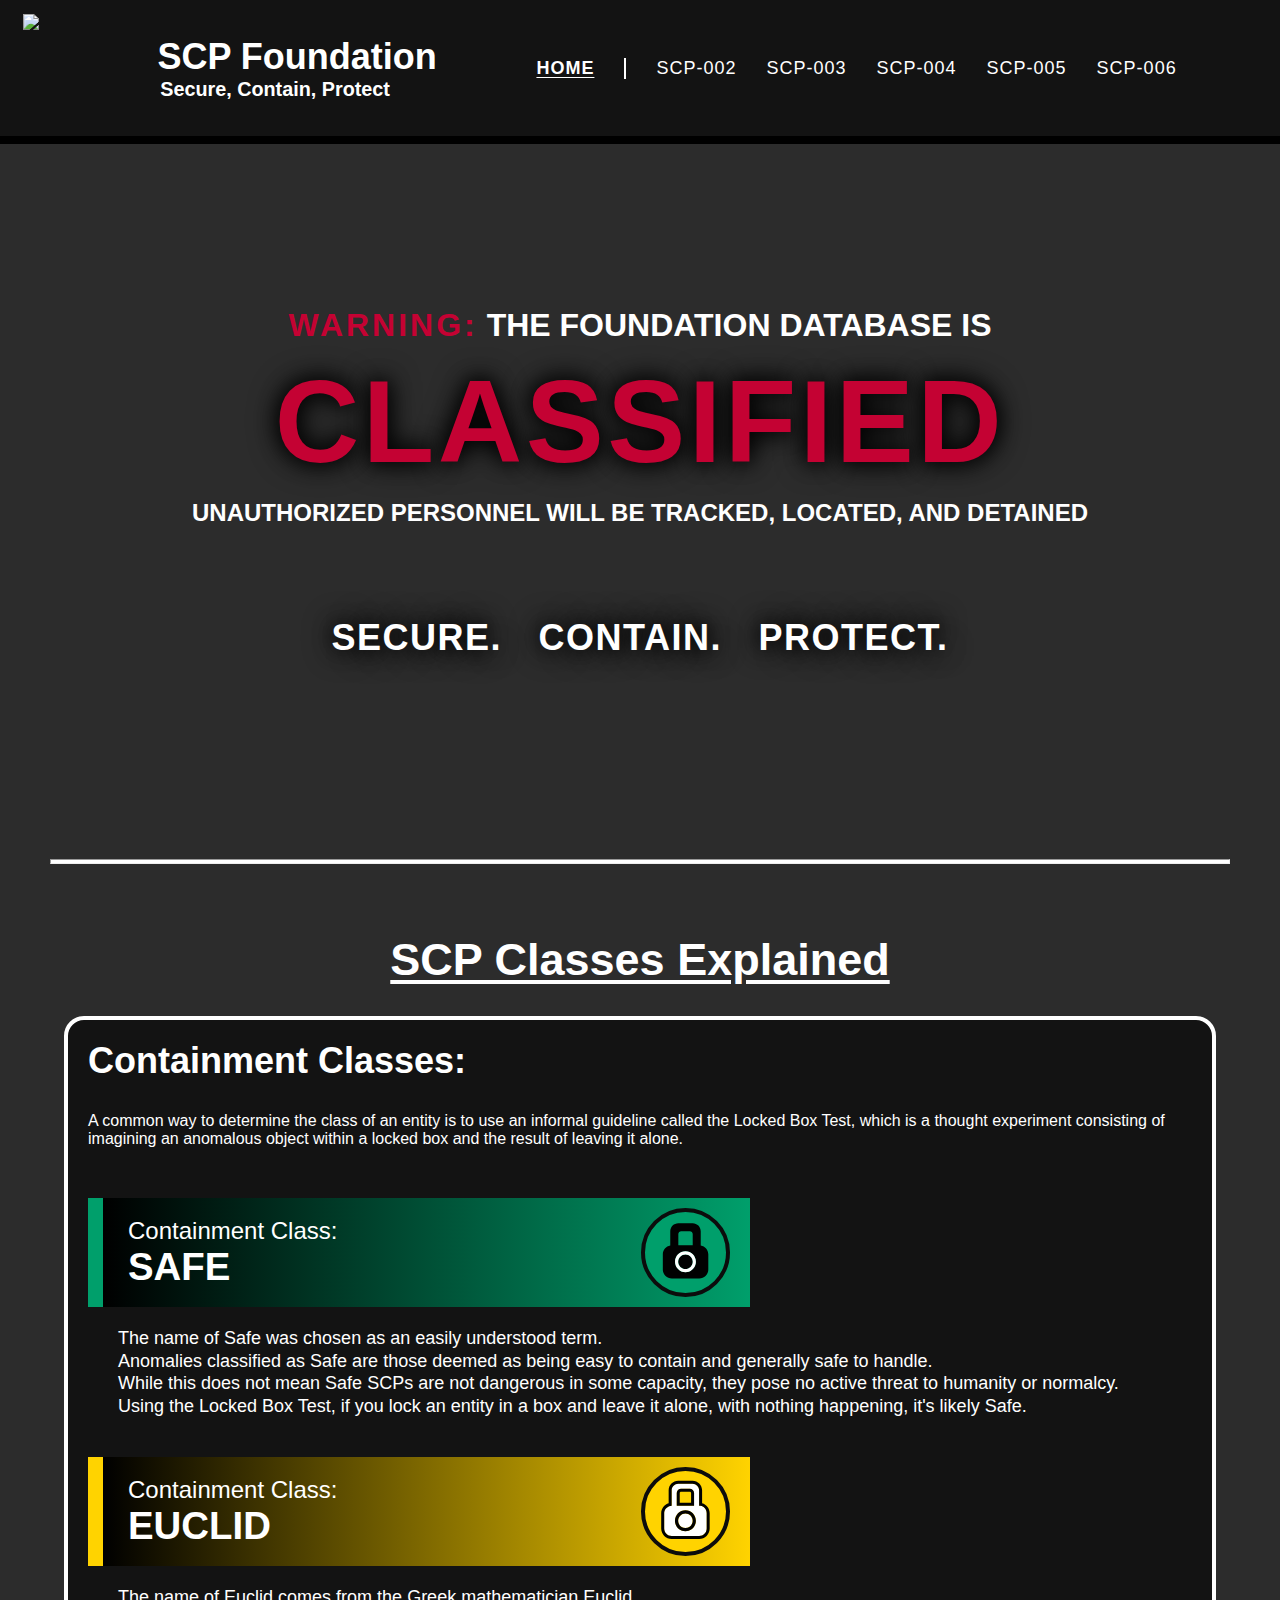
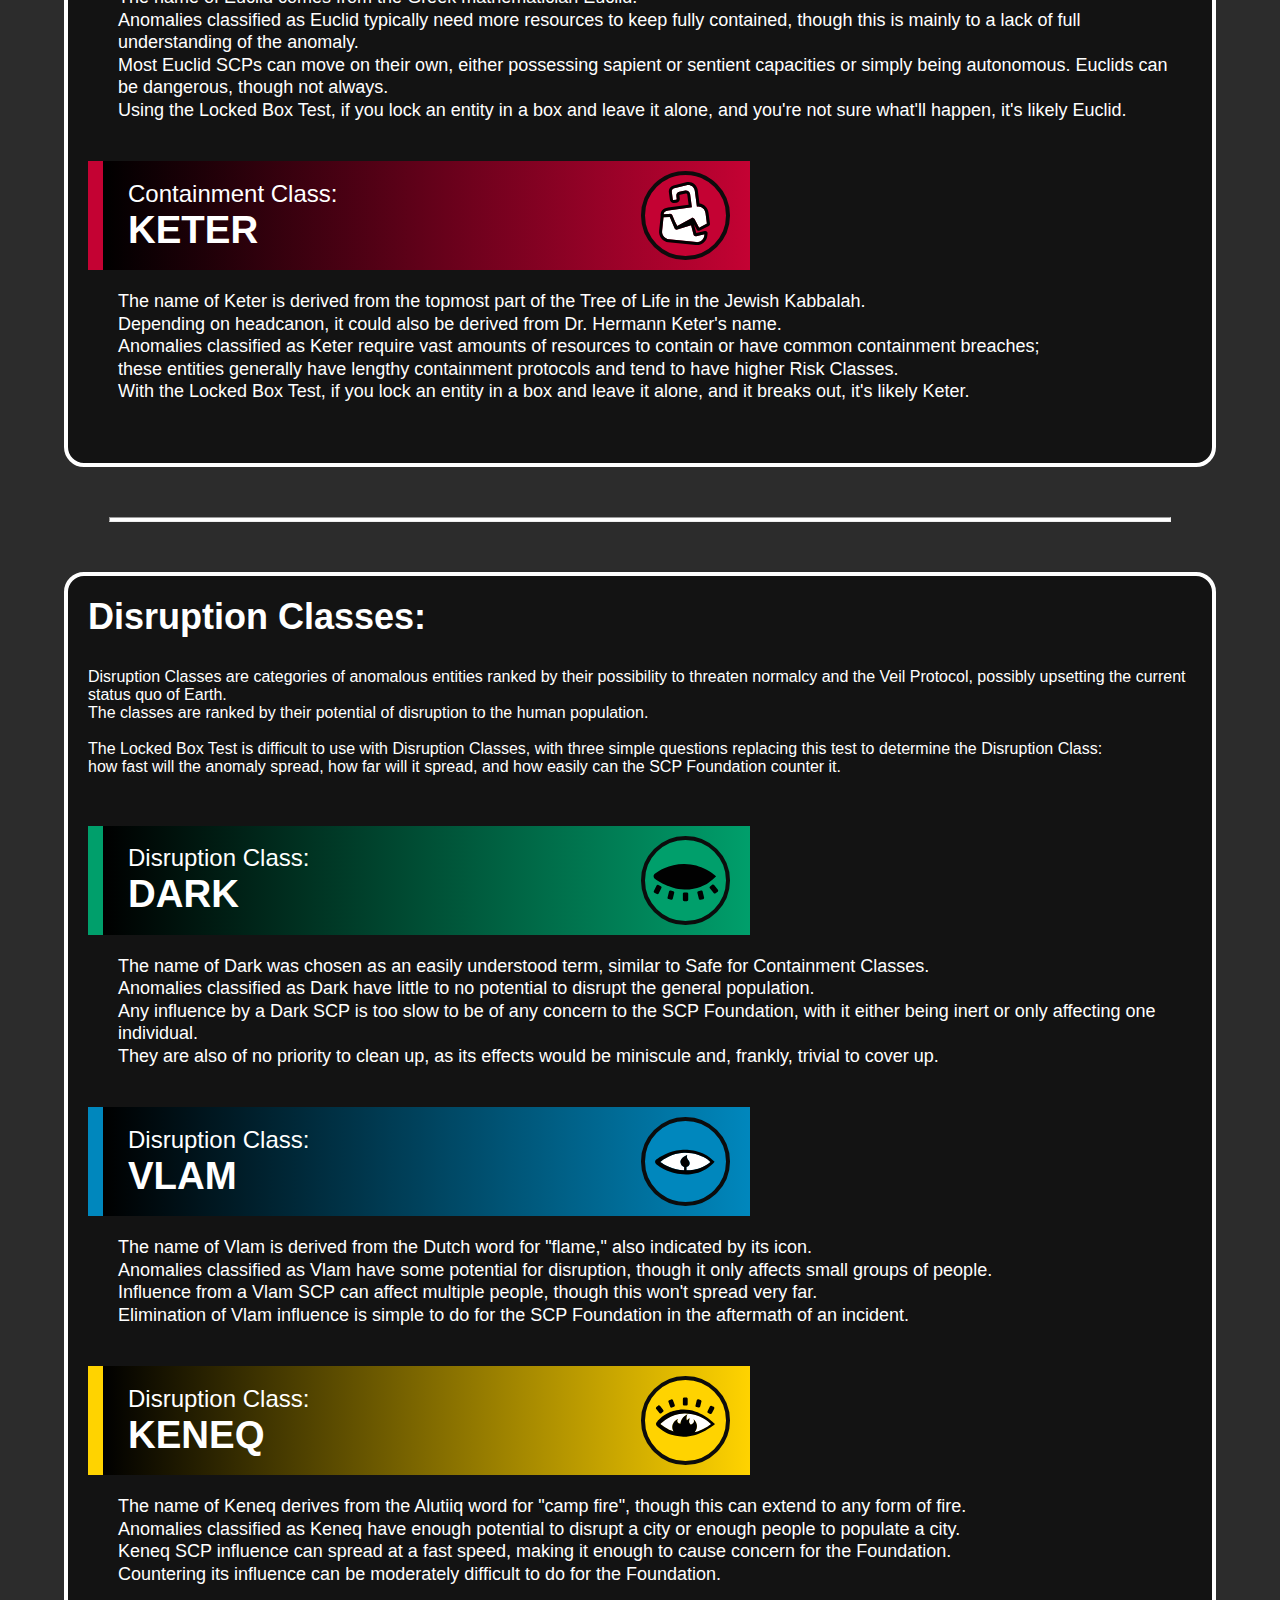
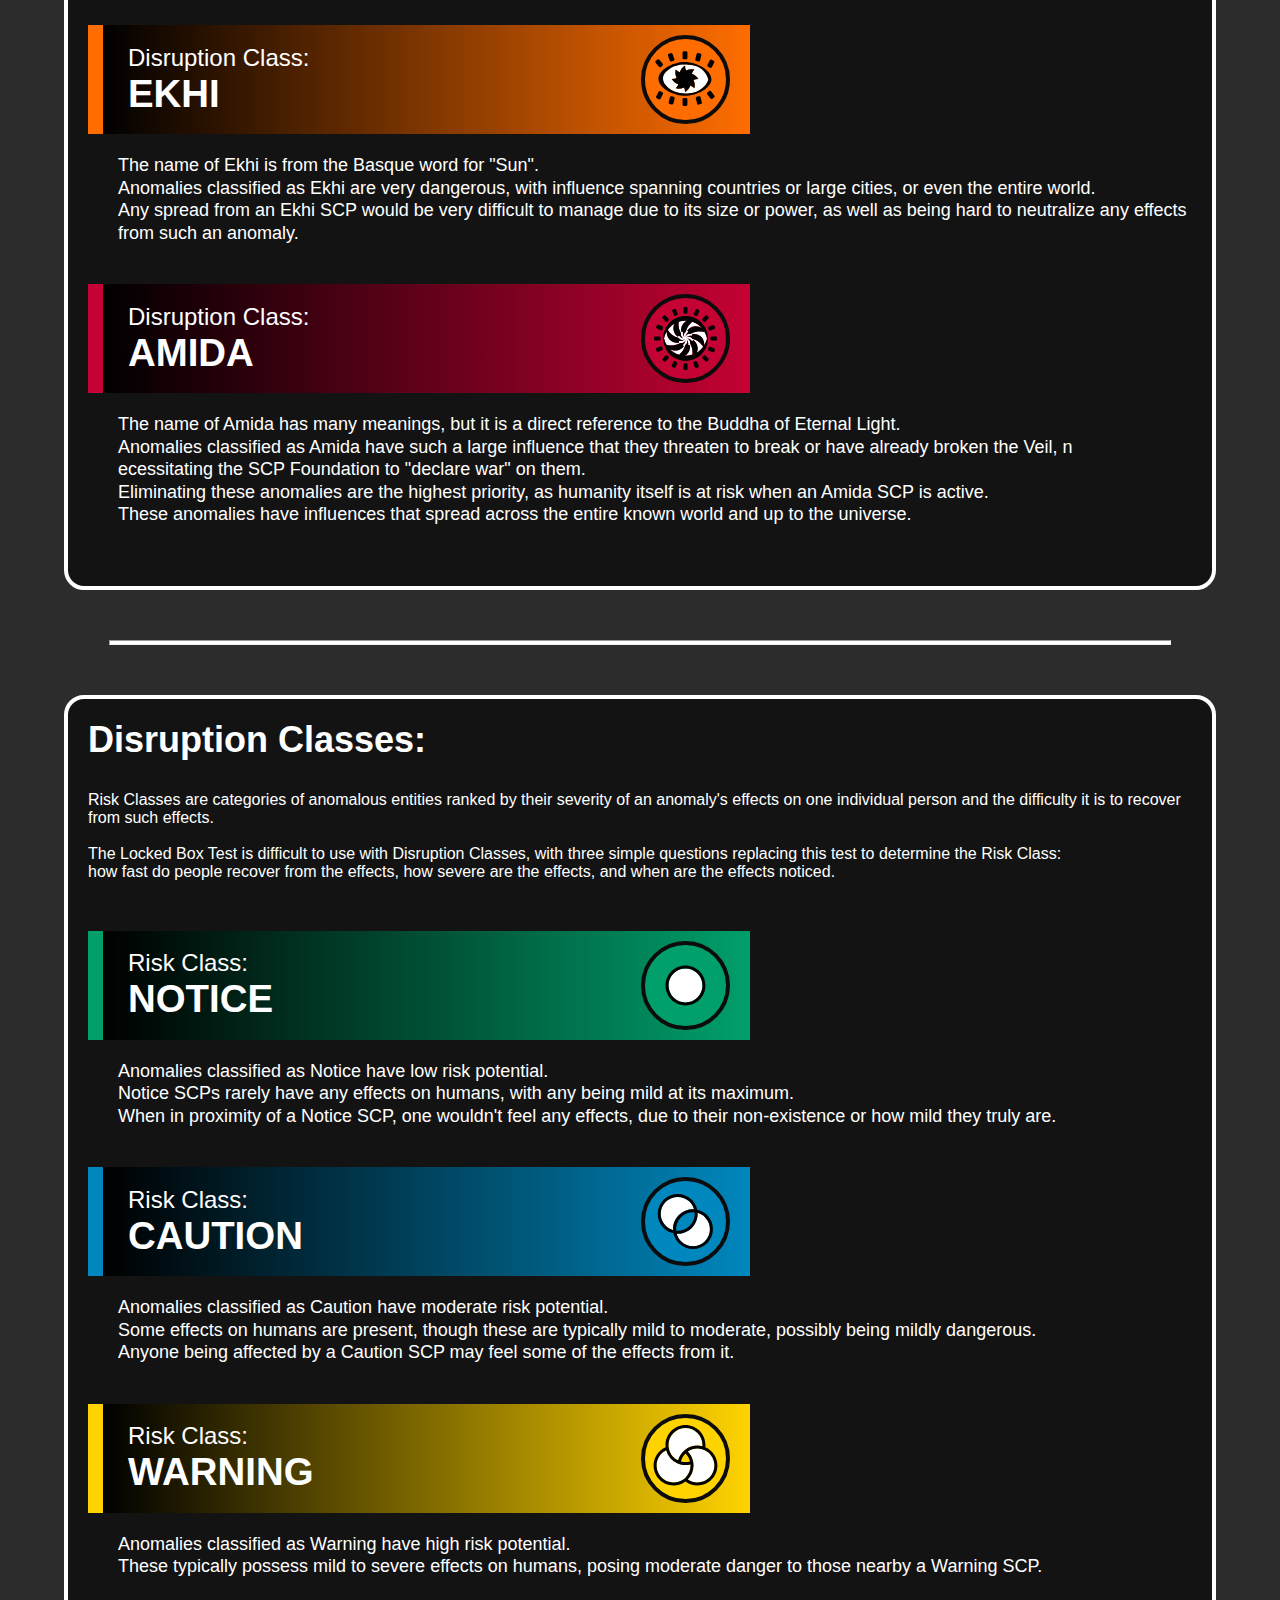
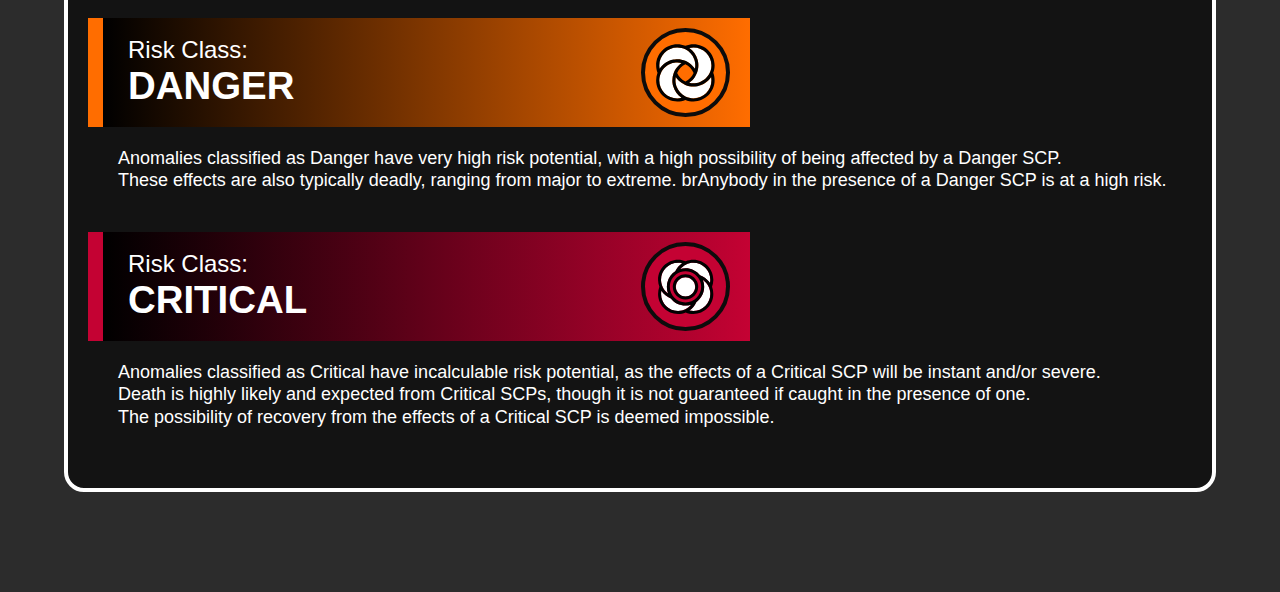
==== index.html @ 359ce4d1 "Finished Website" ====
<!DOCTYPE html>
<html lang="en">
<head>
    <meta charset="UTF-8"/>
    <meta name="viewport" content="width=device-width, initial-scale=1.0"/>
    <title>SCP Fountdation</title>

    <link href="css/custom.css" rel="stylesheet" type="text/css"/>
    <link rel="stylesheet" href="https://cdnjs.cloudflare.com/ajax/libs/font-awesome/4.7.0/css/font-awesome.min.css"/>
</head>
<body>
    <div class="container">
        <header class="header">
            <div class="Logo">
                <img src="https://scpwiki.github.io/sigma/images/header-logo.svg">
                <h1>
                    <a href="index.html">
                        SCP Foundation
                    </a>
                </h1>
                <h2>
                    <a href="index.html">
                    Secure, Contain, Protect
                    </a>
                </h2>
            </div>
          
            <nav class="nav">
                <p><a class="current" href="index.html">HOME</a></p> 
                <p><a href="scp-002.html">SCP-002</a></p> 
                <p><a href="scp-003.html">SCP-003</a></p> 
                <p><a href="scp-004.html">SCP-004</a></p> 
                <p><a href="scp-005.html">SCP-005</a></p> 
                <p><a href="scp-006.html">SCP-006</a></p> 
            </nav>
        </header>  

        <nav class="mobile-nav">
            <p><a class="current" href="index.html">HOME</a></p> 
            <p><a href="scp-002.html">SCP-002</a></p> 
            <p><a href="scp-003.html">SCP-003</a></p> 
            <p><a href="scp-004.html">SCP-004</a></p> 
            <p><a href="scp-005.html">SCP-005</a></p> 
            <p><a href="scp-006.html">SCP-006</a></p> 
        </nav>

        <div class="content-main">
            <div class="warning-home">
                <h1><span id="warn">WARNING:</span> THE FOUNDATION DATABASE IS</h1>
                <h1><span id="classified">CLASSIFIED</span></h1>
                <h2>UNAUTHORIZED PERSONNEL WILL BE TRACKED, LOCATED, AND DETAINED</h2>


                <h1 id="scp">SECURE. CONTAIN. PROTECT.</h1>
            </div>
        </div>

        <hr style="margin-top: 190px; margin-bottom: 70px;">

        <div class="explinations">
            <h1>SCP Classes Explained</h1>

            <div class="containmentclasses">
                <h2>
                    Containment Classes:
                </h2>
                <p class="explination" style="margin-bottom: 50px;">
                    A common way to determine the class of an entity is to use an informal guideline called the Locked Box Test, which is a thought experiment consisting of imagining an anomalous object within a locked box and the result of leaving it alone.
                </p>

                <div class="containmentclass safe">
                    <P>
                        Containment Class:
                        <br> <span id="SCPclass">SAFE</span>
                    </P>
                    <div class="icon-image"><img src="images/ContainmentClass/safe-icon.svg"></div>
                </div>
                <p id="explination">
                    The name of Safe was chosen as an easily understood term. 
                    <br>Anomalies classified as Safe are those deemed as being easy to contain and generally safe to handle. 
                    <br>While this does not mean Safe SCPs are not dangerous in some capacity, they pose no active threat to humanity or normalcy.
                    <br>Using the Locked Box Test, if you lock an entity in a box and leave it alone, with nothing happening, it's likely Safe.
                </p>

                <div class="containmentclass euclid">
                    <P>
                        Containment Class:
                        <br> <span id="SCPclass">EUCLID</span>
                    </P>
                    <div class="icon-image"><img src="images/ContainmentClass/euclid-icon.svg"></div>
                </div>
                <p id="explination">
                    The name of Euclid comes from the Greek mathematician Euclid. 
                    <br>Anomalies classified as Euclid typically need more resources to keep fully contained, though this is mainly to a lack of full understanding of the anomaly. 
                    <br>Most Euclid SCPs can move on their own, either possessing sapient or sentient capacities or simply being autonomous. Euclids can be dangerous, though not always.
                    <br>Using the Locked Box Test, if you lock an entity in a box and leave it alone, and you're not sure what'll happen, it's likely Euclid.
                </p>

                <div class="containmentclass keter">
                    <P>
                        Containment Class:
                        <br> <span id="SCPclass">KETER</span>
                    </P>
                    <div class="icon-image"><img src="images/ContainmentClass/keter-icon.svg"></div>
                </div>
                <p id="explination">
                    The name of Keter is derived from the topmost part of the Tree of Life in the Jewish Kabbalah. 
                    <br>Depending on headcanon, it could also be derived from Dr. Hermann Keter's name.
                    <br>Anomalies classified as Keter require vast amounts of resources to contain or have common containment breaches; 
                    <br>these entities generally have lengthy containment protocols and tend to have higher Risk Classes.
                    <br>With the Locked Box Test, if you lock an entity in a box and leave it alone, and it breaks out, it's likely Keter.
                </p>
            </div>
            <hr>
            <div class="disruptionclasses" style="margin-top: 40px;">
                <h2>
                    Disruption Classes:
                </h2>
                <p class="explination" style="margin-bottom: 50px;">
                    Disruption Classes are categories of anomalous entities ranked by their possibility to threaten normalcy and the Veil Protocol, 
                    possibly upsetting the current status quo of Earth. 
                    <br>The classes are ranked by their potential of disruption to the human population.

                    <br><br>
                    The Locked Box Test is difficult to use with Disruption Classes, with three simple questions replacing this test to determine the Disruption Class: 
                    <br>how fast will the anomaly spread, how far will it spread, and how easily can the SCP Foundation counter it.
                </p>

                <div class="containmentclass dark">
                    <P>
                        Disruption Class:
                        <br> <span id="SCPclass">DARK</span>
                    </P>
                    <div class="icon-image"><img src="images/DisruptionClass/dark-icon.svg"></div>
                </div>
                <p id="explination">
                    The name of Dark was chosen as an easily understood term, similar to Safe for Containment Classes.
                    <br>Anomalies classified as Dark have little to no potential to disrupt the general population. 
                    <br>Any influence by a Dark SCP is too slow to be of any concern to the SCP Foundation, with it either being inert or only affecting one individual. 
                    <br>They are also of no priority to clean up, as its effects would be miniscule and, frankly, trivial to cover up.
                </p>

                <div class="containmentclass vlam">
                    <P>
                        Disruption Class:
                        <br> <span id="SCPclass">VLAM</span>
                    </P>
                    <div class="icon-image"><img src="images/DisruptionClass/vlam-icon.svg"></div>
                </div>
                <p id="explination">
                    The name of Vlam is derived from the Dutch word for "flame," also indicated by its icon.
                    <br>Anomalies classified as Vlam have some potential for disruption, though it only affects small groups of people. 
                    <br>Influence from a Vlam SCP can affect multiple people, though this won't spread very far. 
                    <br>Elimination of Vlam influence is simple to do for the SCP Foundation in the aftermath of an incident.
                </p>

                <div class="containmentclass keneq">
                    <P>
                        Disruption Class:
                        <br> <span id="SCPclass">KENEQ</span>
                    </P>
                    <div class="icon-image"><img src="images/DisruptionClass/keneq-icon.svg"></div>
                </div>
                <p id="explination">
                    The name of Keneq derives from the Alutiiq word for "camp fire", though this can extend to any form of fire.
                    <br>Anomalies classified as Keneq have enough potential to disrupt a city or enough people to populate a city. 
                    <br>Keneq SCP influence can spread at a fast speed, making it enough to cause concern for the Foundation. 
                    <br>Countering its influence can be moderately difficult to do for the Foundation.
                </p>

                <div class="containmentclass ekhi">
                    <P>
                        Disruption Class:
                        <br> <span id="SCPclass">EKHI</span>
                    </P>
                    <div class="icon-image"><img src="images/DisruptionClass/ekhi-icon.svg"></div>
                </div>
                <p id="explination">
                    The name of Ekhi is from the Basque word for "Sun".
                    <br>Anomalies classified as Ekhi are very dangerous, with influence spanning countries or large cities, or even the entire world. 
                    <br>Any spread from an Ekhi SCP would be very difficult to manage due to its size or power, as well as being hard to neutralize any effects from such an anomaly.
                </p>

                <div class="containmentclass amida">
                    <P>
                        Disruption Class:
                        <br> <span id="SCPclass">AMIDA</span>
                    </P>
                    <div class="icon-image"><img src="images/DisruptionClass/amida-icon.svg"></div>
                </div>
                <p id="explination">
                    The name of Amida has many meanings, but it is a direct reference to the Buddha of Eternal Light.
                    <br>Anomalies classified as Amida have such a large influence that they threaten to break or have already broken the Veil, n
                    <br>ecessitating the SCP Foundation to "declare war" on them. 
                    <br>Eliminating these anomalies are the highest priority, as humanity itself is at risk when an Amida SCP is active. 
                    <br>These anomalies have influences that spread across the entire known world and up to the universe.
                </p>
            </div>
            <hr>
            <div class="disruptionclasses" style="margin-top: 40px;">
                <h2>
                    Disruption Classes:
                </h2>
                <p class="explination" style="margin-bottom: 50px;">
                    Risk Classes are categories of anomalous entities ranked by their severity of an anomaly's effects on one individual person and the difficulty it is to recover from such effects.

                    <br><br>
                    The Locked Box Test is difficult to use with Disruption Classes, with three simple questions replacing this test to determine the Risk Class: 
                    <br>how fast do people recover from the effects, how severe are the effects, and when are the effects noticed.
                </p>

                <div class="containmentclass notice">
                    <P>
                        Risk Class:
                        <br> <span id="SCPclass">NOTICE</span>
                    </P>
                    <div class="icon-image"><img src="images/RiskClass/notice-icon.svg"></div>
                </div>
                <p id="explination">
                    Anomalies classified as Notice have low risk potential. 
                    <br>Notice SCPs rarely have any effects on humans, with any being mild at its maximum. 
                    <br>When in proximity of a Notice SCP, one wouldn't feel any effects, due to their non-existence or how mild they truly are.
                </p>

                <div class="containmentclass caution">
                    <P>
                        Risk Class:
                        <br> <span id="SCPclass">CAUTION</span>
                    </P>
                    <div class="icon-image"><img src="images/RiskClass/caution-icon.svg"></div>
                </div>
                <p id="explination">
                    Anomalies classified as Caution have moderate risk potential. 
                    <br>Some effects on humans are present, though these are typically mild to moderate, possibly being mildly dangerous. 
                    <br>Anyone being affected by a Caution SCP may feel some of the effects from it.
                </p>

                <div class="containmentclass warning">
                    <P>
                        Risk Class:
                        <br> <span id="SCPclass">WARNING</span>
                    </P>
                    <div class="icon-image"><img src="images/RiskClass/warning-icon.svg"></div>
                </div>
                <p id="explination">
                    Anomalies classified as Warning have high risk potential. 
                    <br>These typically possess mild to severe effects on humans, posing moderate danger to those nearby a Warning SCP.
                </p>

                <div class="containmentclass danger">
                    <P>
                        Risk Class:
                        <br> <span id="SCPclass">DANGER</span>
                    </P>
                    <div class="icon-image"><img src="images/RiskClass/danger-icon.svg"></div>
                </div>
                <p id="explination">
                    Anomalies classified as Danger have very high risk potential, with a high possibility of being affected by a Danger SCP. 
                    <br>These effects are also typically deadly, ranging from major to extreme. 
                    brAnybody in the presence of a Danger SCP is at a high risk.
                </p>

                <div class="containmentclass critical">
                    <P>
                        Risk Class:
                        <br> <span id="SCPclass">CRITICAL</span>
                    </P>
                    <div class="icon-image"><img src="images/RiskClass/critical-icon.svg"></div>
                </div>
                <p id="explination">
                    Anomalies classified as Critical have incalculable risk potential, as the effects of a Critical SCP will be instant and/or severe. 
                    <br>Death is highly likely and expected from Critical SCPs, though it is not guaranteed if caught in the presence of one. 
                    <br>The possibility of recovery from the effects of a Critical SCP is deemed impossible.
                </p>
            </div>
        </div>

    </div>

    <script src="script/script.js"></script>
</body>
</html>
---- css/custom.css ----
:root {
    --ldarkbg: rgb(44, 44, 44);
    --darkbg: rgb(19, 19, 19);

    --color-1: rgb(0,159,107);
    --color-2: rgb(255,211,0);
    --color-3: rgb(196,2,51);
    --color-4: rgb(0,135,189);
    --color-5: rgb(255,109,0);
}

body {
    margin: 0px;
    padding: 0px;
    font-family: 'Sans Normalcy','Nanum Gothic',Arial,sans-serif;
    background-color: var(--ldarkbg);
}

.container {
    padding: 0px;
    margin: 0px;

}

a {
    text-decoration: none;
    background: 0 0;
    color: inherit;
}
a:visited{
    text-decoration: none;
}

/*-------------------  Header/Nav  -------------------*/  /**/

header {
    display: flex;
    box-sizing: border-box;
    margin: 0 auto;
    height: 16vmin; 
    padding: 0px 0px 0px 0px;

    background-color: var(--darkbg);

    color: white;
    border-bottom: 8px solid black;
}

header .logo {
    display: flex;
    justify-content: center;
    align-items: center;
}

header img {
    float: left;
    width: 13vmin;
    margin: 0px;
    padding-left: 2.5vmin;
    padding-top: 1.5vmin;
    left: 0px;
}

header h1 { 
    padding: 4vmin 0vmin 0vmin 17.5vmin;
    margin: 0px;
    font-weight: 700;
    font-size: 4vmin;
    text-wrap: nowrap;
}

header h2 {
    padding: 0vmin 0vmin 0vmin 17.8vmin;
    margin-top: 0px;
    font-size: 2.2vmin;
}

nav {
    margin-left: 7%;
    display: flex;
    align-items: center;
    justify-content: center;
    flex-wrap: wrap;

    font-size: 2vmin;
    text-wrap: nowrap;
    letter-spacing: 1px;
}

nav p {
    display: inline;
    margin: 0 20px 0 10px;
    padding: 0px;
    letter-spacing: 1px;
}

nav p:first-child {
    margin-right: 20px;
    padding-right: 30px;
    border-right: 2px solid white;
}

nav p .current {
    text-decoration: underline;
    text-underline-offset: 3px;
    font-weight: bold;
}

/*------------------- Mobile Navigation -------------------*/
  
.mobile-nav {
    box-sizing: border-box;
    padding: 10px 0px 10px 0px;
    background-color: var(--darkbg);
    color: white;
    border-bottom: 8px solid black;
    display: none;
    justify-content: center;
    align-items: center;
}

/*-------------------  Home Page  -------------------*/

.content-main {
    background-color: var(--ldarkbg);

    padding: 2vmin 0vmin 0vmin 0vmin;
    display: flex;
    justify-content: center;

    font-family: Inter,BlinkMacSystemFont,'Segoe UI',Roboto,Oxygen,Ubuntu,Cantarell,'Fira Sans','Droid Sans','Helvetica Neue',sans-serif;
    font-feature-settings: 'case','ss01','ss04';
}

.warning-home {
    text-align: center;
    margin-top: 15vmin;

    color: white;
    position: relative;
    
}

.warning-home h1 {
    margin: 10px 0px 10px 0px;
}

.warning-home h1 #warn {
    color: var(--color-3); 
    letter-spacing: 3px;
}

.warning-home #classified {
    letter-spacing: 3.5px;
    font-size: 13vmin;
    font-weight: bold;

    color: var(--color-3); 
    text-shadow: 0px 0px 20px black, 0px 0px 30px black;
}

.warning-home h2 {
    padding: 0px;
    margin: 0px;
}

.warning-home #scp {
    margin-top: 10vmin;

    font-size: 4vmin;
    letter-spacing: 1.5px;
    word-spacing: 25px;
    text-shadow: 0px 0px 20px black, 0px 0px 30px black;
}

.explinations {
    box-sizing: border-box;
    margin: 50px auto 100px auto;
    width: 90%;
    color: white;
}

.explinations h1 {
    text-align: center;
    color: white;
    font-size: 5vmin;
    text-decoration: underline;
    text-underline-offset: 5px;
}

.explinations h2 {
    color: white;
    font-size: 4vmin;
    margin-bottom: 30px;
}

#explination {
    margin: 20px auto 40px auto;
    padding-left: 30px;
    font-size: 2vmin;
    line-height: 2.5vmin;
}

hr {
    width: 92%;
    height: 3px;
    background-color: white;
    margin: auto;
    margin: 50px auto 50px auto;
    padding: 0px;
}

.containmentclasses, .disruptionclasses, .riskclasses {
    border-radius: 20px;
    border: 4px solid white;
    background-color: var(--darkbg);
    padding: 20px;
}


/*-------------------  SCP Pages  -------------------*/

.content {
    background-color: var(--darkbg);
    color: white;
    font-family: Inter,BlinkMacSystemFont,'Segoe UI',Roboto,Oxygen,Ubuntu,Cantarell,'Fira Sans','Droid Sans','Helvetica Neue',sans-serif;
    font-feature-settings: 'case','ss01','ss04';
    padding-bottom: 100px;
}

.content h1, h2, p{
    margin: 0px;
    padding: 0px;
}

.image {
    width: 100%;
    box-sizing: border-box;
    position: relative;
}

.image img {
    width: 100%;
    height: 50vmin;
    object-fit: cover;
    filter: brightness(50%);
}

.image h1 {
    font-size: 4.5vmin;
}

.image h1:first-of-type {
    position: absolute;
    bottom: 8px;
    left: 16px;
}
.image h1:last-of-type {
    position: absolute;
    bottom: 8px;
    right: 16px;
}


/*-------------------  SCP CLASSES  -------------------*/

.classification {
    box-sizing: border-box;
    width: 100%;
    display: flex;
}

/*-------------------  SCP CONTAINMENT CLASSES  -------------------*/
.containmentclass {
    box-sizing: border-box;
    align-items: center;
    display: inline-flex;
    width: 50%;
    padding: 0px 20px 0px 25px;

    background: rgb(0,0,0);

    border-left: 10px solid black;
    margin-right: 5px;
    
}

.containmentclass p {
    font-size: 150%;
}

.containmentclass p #SCPclass {
    display: block;
    font-size: 160%;
    margin-top: 0;
    margin-bottom: 0;
    margin-left: 0;
    margin-right: 0;
    font-weight: bold;
}

.containmentclass .icon-image {
    width: 9vmin;
    height: 9vmin;
    margin: 10px 0px 10px 0px;
    border-radius: 50%;
    border: 0.25rem solid rgb(12 12 12);
    margin-left: auto;
    overflow: hidden;
    background: rgb(0,0,0);
}

/*-------------------  SCP Containment Class Colors  -------------------*/

.keter {
    background: rgb(0,0,0);
    background: linear-gradient(90deg, rgba(0,0,0,1) 0%, var(--color-3) 100%);
    border-left: 15px solid var(--color-3);
}
.keter .icon-image { background-color: var(--color-3); }

.euclid {
    background: rgb(0,0,0);
    background: linear-gradient(90deg, rgba(0,0,0,1) 0%, var(--color-2) 100%);
    border-left: 15px solid var(--color-2);
}
.euclid .icon-image { background-color: var(--color-2); }

.safe {
    background: rgb(0,0,0);
    background: linear-gradient(90deg, rgba(0,0,0,1) 0%, var(--color-1) 100%);
    border-left: 15px solid var(--color-1);
}
.safe .icon-image { background-color: var(--color-1); }

/*-------------------  SCP Disruption / Risk Class  -------------------*/

.otherclass {
    box-sizing: border-box;
    display: flex;
    width: 55%;
    margin-left: 10px;

    justify-content: center;
}

.otherclass p {
    font-size: 140%;
    text-transform: capitalize;
}

.otherclass p #SCPclass {
    display: block;
    font-size: 160%;
    margin-top: 0;
    margin-bottom: 0;
    margin-left: 0;
    margin-right: 0;
    font-weight: bold;
}

.otherclass .icon-image {
    width: 9vmin;
    height: 9vmin;
    margin: 10px 0px 10px 0px;
    border-radius: 50%;
    border: 0.25rem solid rgb(12 12 12);
    margin-left: auto;
    overflow: hidden;
    background: rgb(0,0,0);
}

.disruptionclass, .riskclass {
    box-sizing: border-box;
    width: 50%;
    border-left: 10px solid rgb(0,0,0);
    padding: 0px 20px 0px 25px;
    align-items: center;
    display: inline-flex;
    background: var(--ldarkbg);
}

.disruptionclass {
    margin-right: 5px;
}

.riskclass {
    margin-left: 5px;
}

/*---- DARK / NOTICE ----*/
.dark, .notice {
    background: rgb(0,0,0);
    background: linear-gradient(90deg, rgba(0,0,0,1) 0%, var(--color-1) 100%);
    border-left: 15px solid var(--color-1);
}
.dark .icon-image, .notice .icon-image{ background-color: var(--color-1); }

/*---- VLAM / CAUTION ----*/
.vlam, .caution {
    background: rgb(0,0,0);
    background: linear-gradient(90deg, rgba(0,0,0,1) 0%, var(--color-4) 100%);
    border-left: 15px solid var(--color-4);
}
.vlam .icon-image, .caution .icon-image{ background-color: var(--color-4); }

/*---- KENEQ / WARNING ----*/
.keneq, .warning {
    background: rgb(0,0,0);
    background: linear-gradient(90deg, rgba(0,0,0,1) 0%, var(--color-2) 100%);
    border-left: 15px solid var(--color-2);
}
.keneq .icon-image, .warning .icon-image{ background-color: var(--color-2); }

/*---- EKHI / DANGER ----*/
.ekhi, .danger {
    background: rgb(0,0,0);
    background: linear-gradient(90deg, rgba(0,0,0,1) 0%, var(--color-5) 100%);
    border-left: 15px solid var(--color-5);
}
.ekhi .icon-image, .danger .icon-image{ background-color: var(--color-5); }

/*---- AMIDA / CRITICAL ----*/
.amida, .critical {
    background: rgb(0,0,0);
    background: linear-gradient(90deg, rgba(0,0,0,1) 0%, var(--color-3) 100%);
    border-left: 15px solid var(--color-3);
}
.amida .icon-image, .critical .icon-image{ background-color: var(--color-3); }


/*--------------------------------  SCP Info  --------------------------------*/

.scp-info {
    box-sizing: border-box;
    margin-top: 20px;

}

.scp-info hr {
    width: 92%;
    height: 3px;
    background-color: white;
    margin: auto;
    margin-top: 20px;
    margin-bottom: 20px;
    padding: 0px;
}

.scp-info h3, .scp-info h4, .scp-info p {
    margin: 0px;
    padding: 0px;
}

.scp-info h3 {
    font-size: 4vmin;
    margin-top: 5px;
    margin-bottom: 20px;
}

.scp-info h4 {
    font-size: 3vmin;
    margin-top: 5px;
    margin-bottom: 20px;
}

.scp-info p {
    font-size: 2vmin;
}

/*-------------------  SCP Special Containment Procedures  -------------------*/

.scp-containment-info {
    box-sizing: border-box;
    padding: 10px 100px 20px 100px;
    margin-top: 30px;
}

.scp-description {
    box-sizing: border-box;
    padding: 10px 100px 20px 100px;
}

.scp-reference {
    box-sizing: border-box;
    padding: 10px 100px 20px 100px;
}


@media (max-width: 1360px) {
    .classification {
        display: block;
    }
    .containmentclass {
        width: 60%;
    }
    .otherclass {
        width: 60%;
        margin-left: 0px;
        margin-top: 10px;
    }
}

@media (max-width: 1190px) {
    .mobile-nav { 
        display: flex; 
        margin-left: 0px;
    }
    .header { border: none; }
    .nav {  display: none;  }

    header h1 { 
        font-size: 5.2vmin;
        padding-top: 3vmin;
    }
    
    header h2 { 
        font-size: 3.2vmin; 
    }
    
}

@media (max-width: 1120px) {
    .otherclass {
        display: block;
        width: 60%;
        margin-left: 0px;
        margin-top: 10px;
    }

    .disruptionclass { width: 100%; }

    .riskclass {
        width: 100%;
        margin-left: 0px;
        margin-top: 10px;
    }
}

@media (max-width: 1120px) {
    .containmentclass, .otherclass { width: 100%; }
}

@media (max-width: 767px) {
    

    .mobile-nav {
        font-size: 100%;
    }

    .explinations h1 { font-size: 7vmin; }
    .explinations h2 { font-size: 5vmin; }
    
    .explinations p { font-size: 3.5vmin; }

    #explination {
        padding-left: 20px;
        font-size: 3.5vmin;
        line-height: 4vmin;
    }

    .scp-containment-info, .scp-description, .scp-reference {
        padding-left: 30px;
        padding-right: 30px;
    }

    .image h1 { font-size: 5vmin; }

    .containmentclass p { font-size: 100%; }
    .containmentclass p #SCPclass { font-size: 120%; }

    .otherclass p { font-size: 100%; } 
    .otherclass p #SCPclass { font-size: 120%; }

    .scp-info hr { height: 1px; }
    

    .scp-info h3 { font-size: 7vmin; }
    .scp-info h4 { font-size: 6vmin; }
    .scp-info p { font-size: 3.5vmin; }
}

@media (max-width: 670px) {
    .mobile-nav {
        line-height: 200%;
        font-size: 95%;
    }
}

@media (max-width: 500px) {
    header {
        height: fit-content;
        display: flex;
    }

    header .logo {
        width: fit-content;
        height: fit-content;
    }

    header img {
        width: 20vmin;
        padding-left: 3vmin;
        padding-top: 2vmin;
    }

    header h1 { 
        padding-left: 24.5vmin;
        font-size: 5.6vmin;
        padding-top: 6.4vmin;
        text-wrap: nowrap;
    }
    
    header h2 { 
        padding-left: 24.7vmin;
        font-size: 3.4vmin; 
        text-wrap: nowrap;
    }
}
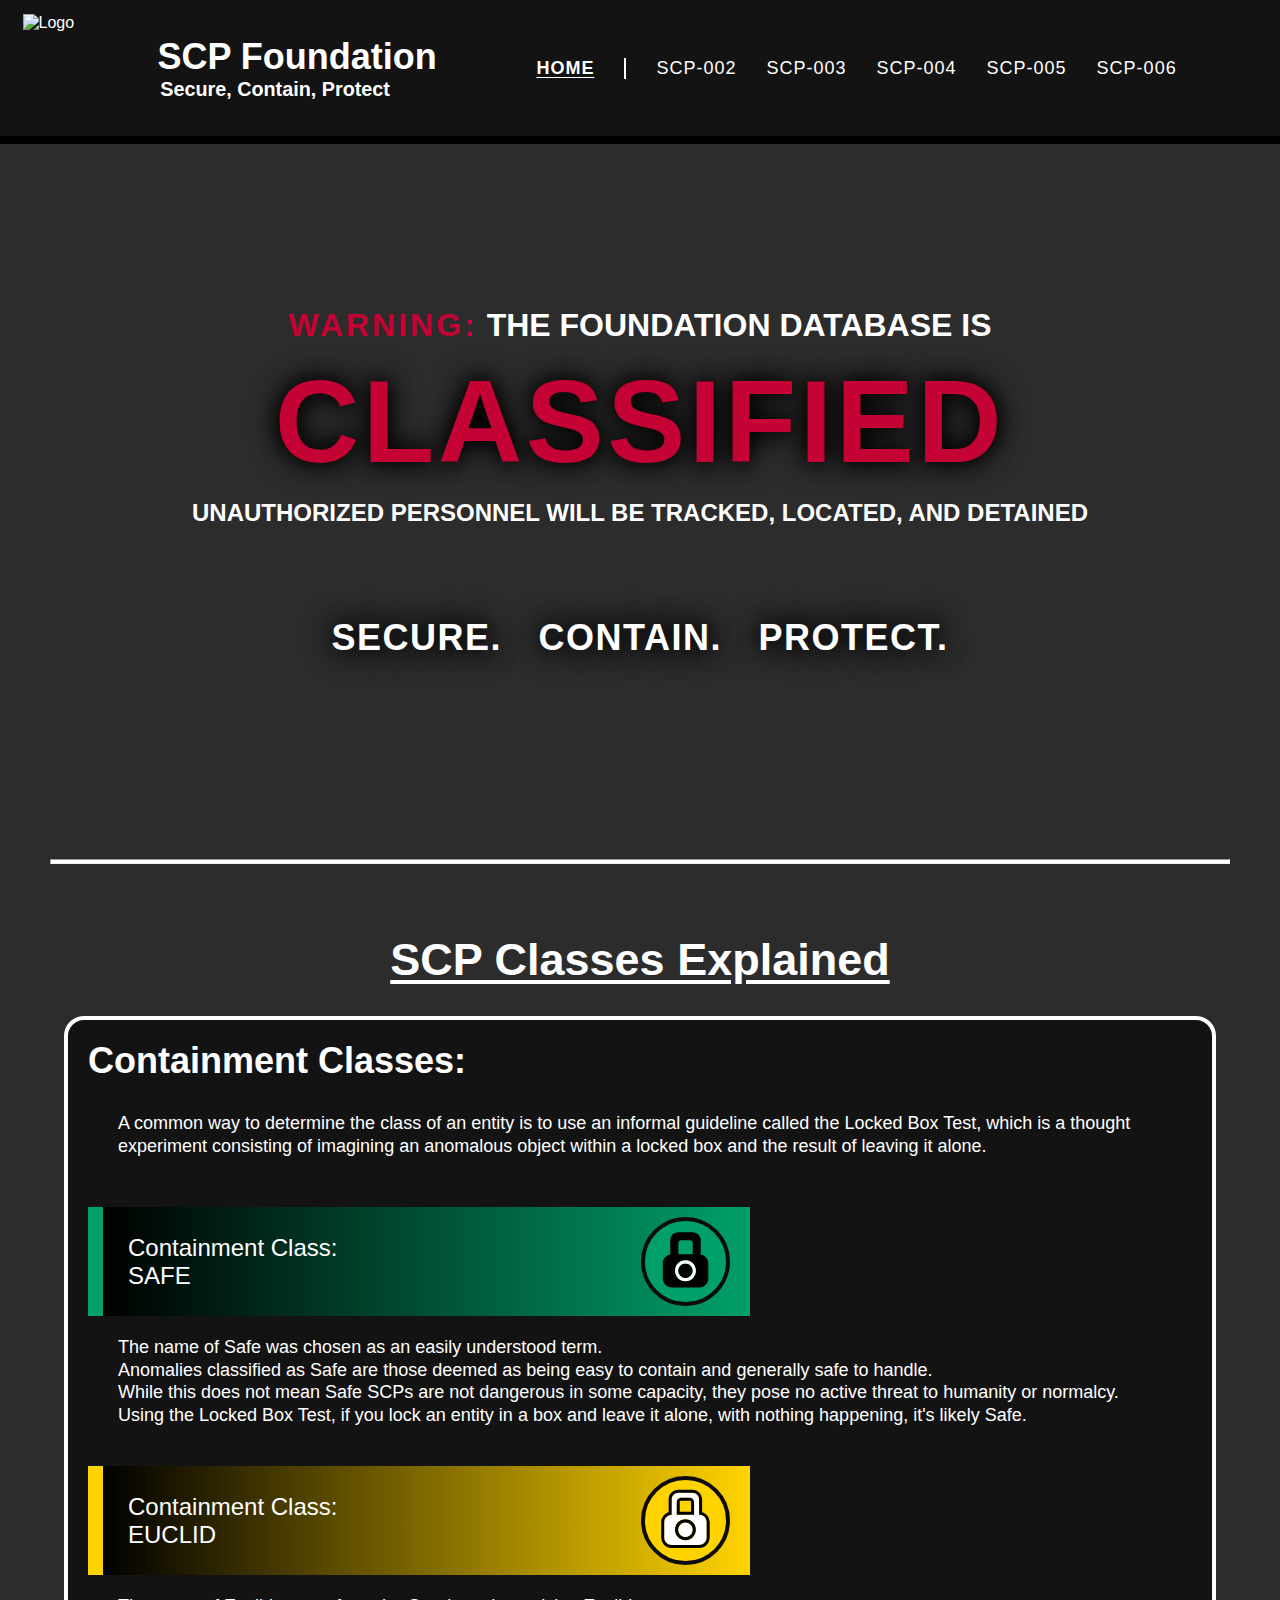
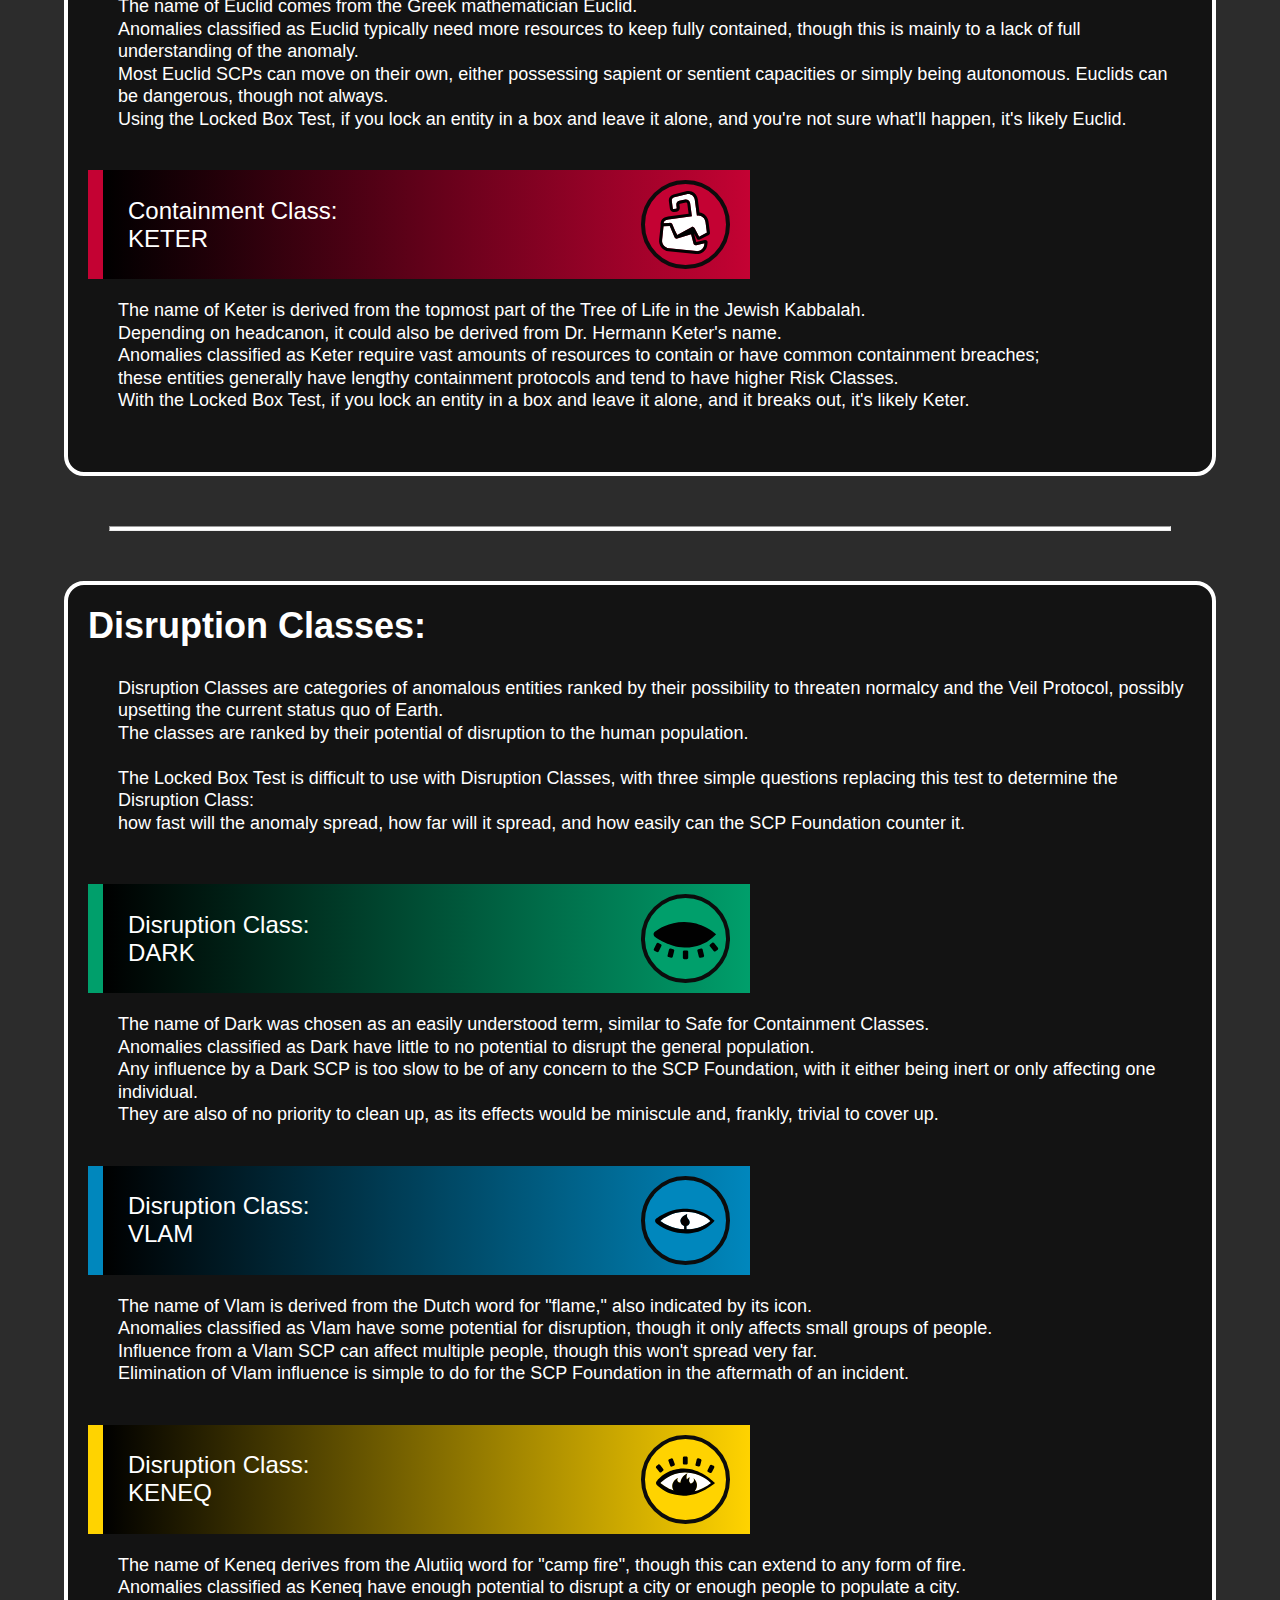
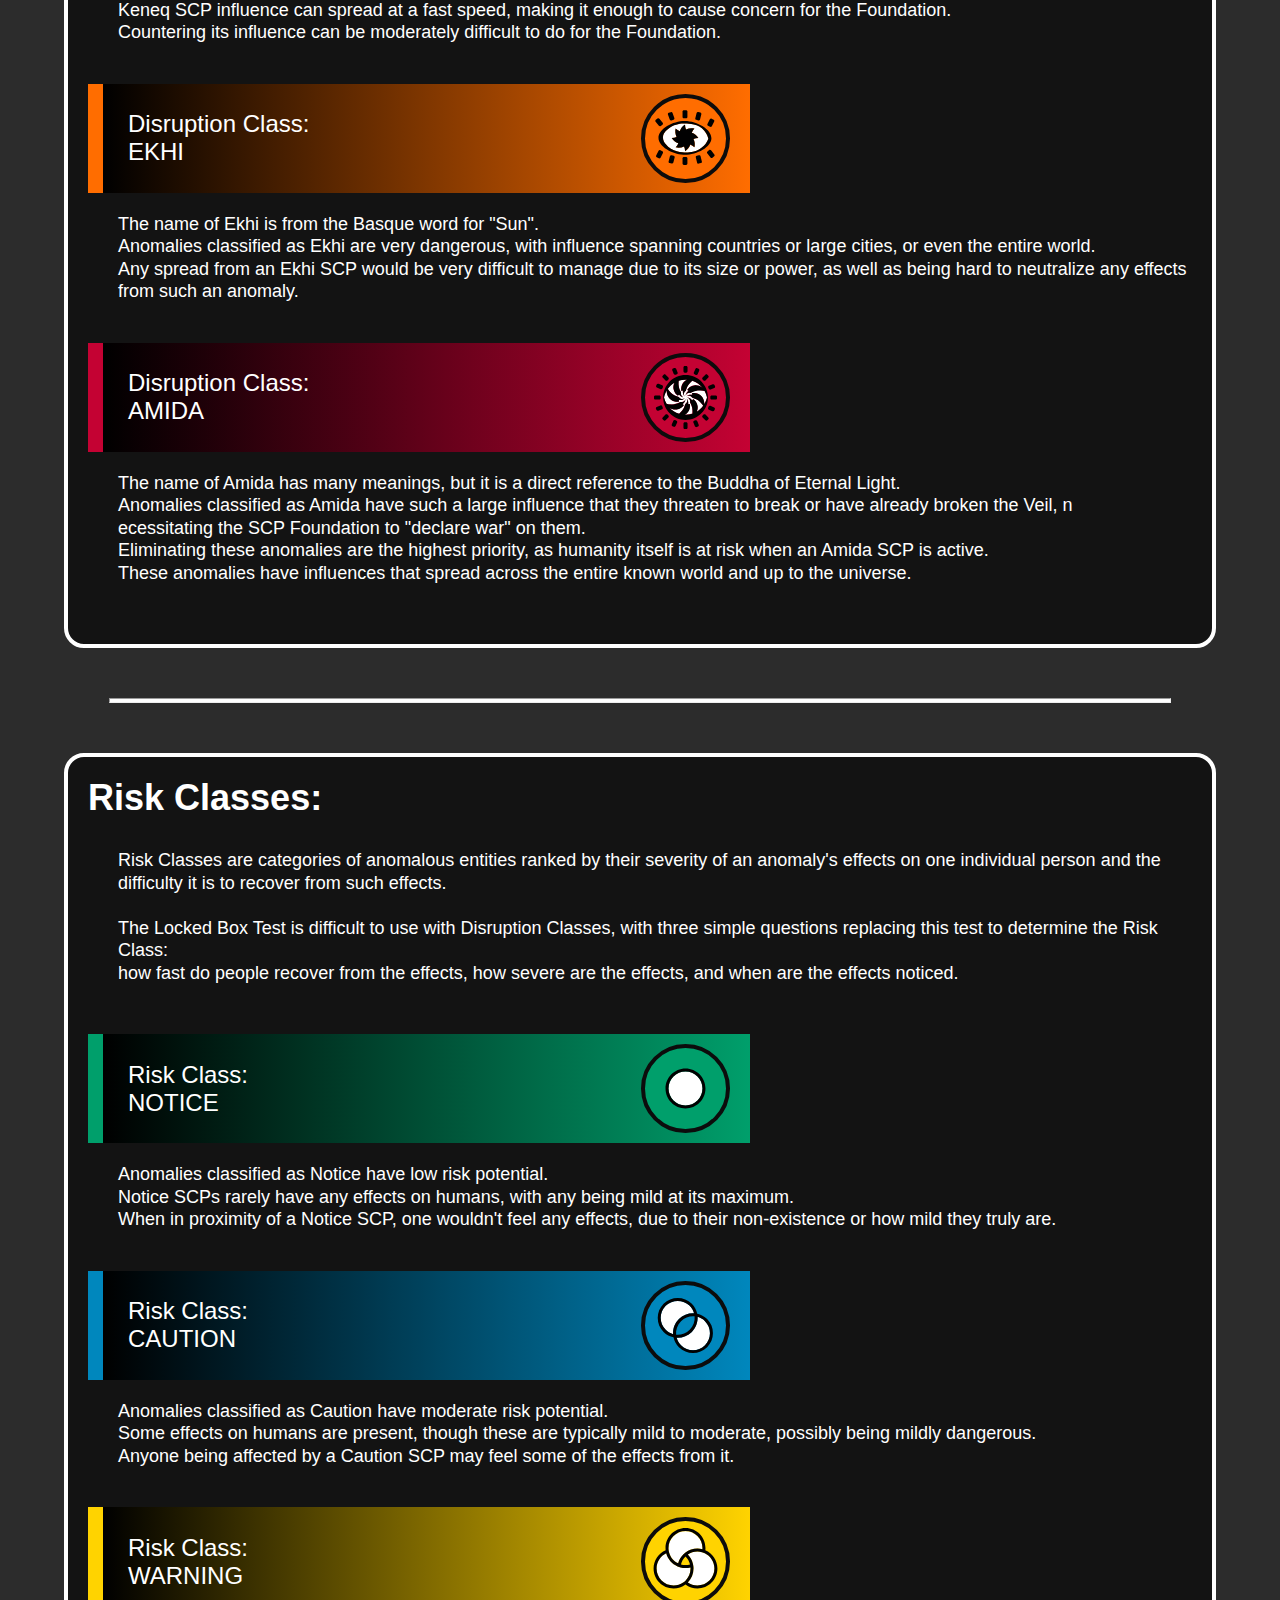
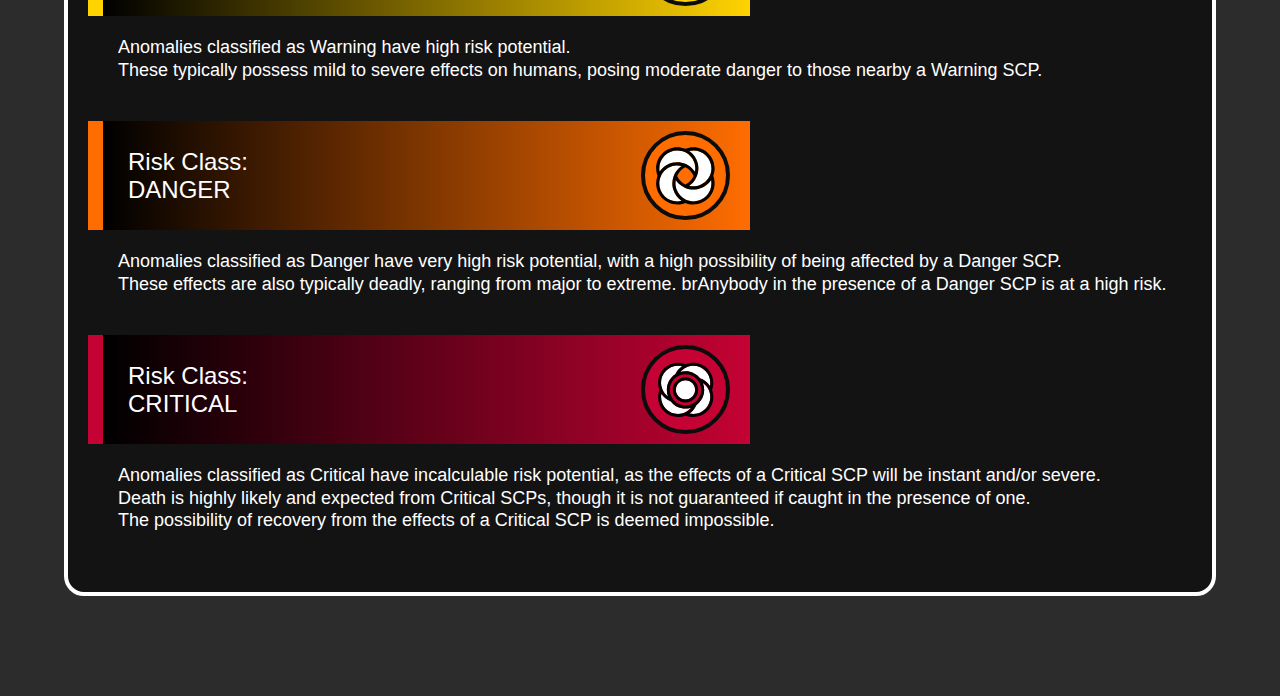
==== commit fed3b714: "Added Comments & Alt tags" ====
--- a/index.html
+++ b/index.html
@@ -1,18 +1,20 @@
 <!DOCTYPE html>
 <html lang="en">
 <head>
-    <meta charset="UTF-8"/>
+    <meta charset="UTF-8">
     <meta name="viewport" content="width=device-width, initial-scale=1.0"/>
     <title>SCP Fountdation</title>
 
-    <link href="css/custom.css" rel="stylesheet" type="text/css"/>
-    <link rel="stylesheet" href="https://cdnjs.cloudflare.com/ajax/libs/font-awesome/4.7.0/css/font-awesome.min.css"/>
+    <link href="css/custom.css" rel="stylesheet" type="text/css">
 </head>
 <body>
     <div class="container">
+
+        <!-- Header -->
         <header class="header">
+            <!-- LOGO / Name -->
             <div class="Logo">
-                <img src="https://scpwiki.github.io/sigma/images/header-logo.svg">
+                <img src="https://scpwiki.github.io/sigma/images/header-logo.svg" alt="Logo" aria-label="Website Logo">
                 <h1>
                     <a href="index.html">
                         SCP Foundation
@@ -24,8 +26,9 @@
                     </a>
                 </h2>
             </div>
-          
-            <nav class="nav">
+
+            <!-- Navigation Non-Mobile/widescreen -->
+            <nav class="nav" aria-label="Navtigation">
                 <p><a class="current" href="index.html">HOME</a></p> 
                 <p><a href="scp-002.html">SCP-002</a></p> 
                 <p><a href="scp-003.html">SCP-003</a></p> 
@@ -35,7 +38,8 @@
             </nav>
         </header>  
 
-        <nav class="mobile-nav">
+        <!-- Navigation Mobile -->
+        <nav class="mobile-nav" aria-label="Navtigation">
             <p><a class="current" href="index.html">HOME</a></p> 
             <p><a href="scp-002.html">SCP-002</a></p> 
             <p><a href="scp-003.html">SCP-003</a></p> 
@@ -44,6 +48,7 @@
             <p><a href="scp-006.html">SCP-006</a></p> 
         </nav>
 
+        <!-- Warning Label for Main Page -->
         <div class="content-main">
             <div class="warning-home">
                 <h1><span id="warn">WARNING:</span> THE FOUNDATION DATABASE IS</h1>
@@ -57,9 +62,11 @@
 
         <hr style="margin-top: 190px; margin-bottom: 70px;">
 
+        <!-- Explinations of the different Classes -->
         <div class="explinations">
             <h1>SCP Classes Explained</h1>
 
+            <!-- Containment Classes -->
             <div class="containmentclasses">
                 <h2>
                     Containment Classes:
@@ -73,9 +80,9 @@
                         Containment Class:
                         <br> <span id="SCPclass">SAFE</span>
                     </P>
-                    <div class="icon-image"><img src="images/ContainmentClass/safe-icon.svg"></div>
-                </div>
-                <p id="explination">
+                    <div class="icon-image"><img src="images/ContainmentClass/safe-icon.svg"  alt="safe Icon"></div>
+                </div>
+                <p class="explination">
                     The name of Safe was chosen as an easily understood term. 
                     <br>Anomalies classified as Safe are those deemed as being easy to contain and generally safe to handle. 
                     <br>While this does not mean Safe SCPs are not dangerous in some capacity, they pose no active threat to humanity or normalcy.
@@ -87,9 +94,9 @@
                         Containment Class:
                         <br> <span id="SCPclass">EUCLID</span>
                     </P>
-                    <div class="icon-image"><img src="images/ContainmentClass/euclid-icon.svg"></div>
-                </div>
-                <p id="explination">
+                    <div class="icon-image"><img src="images/ContainmentClass/euclid-icon.svg" alt="Euclid Icon"></div>
+                </div>
+                <p class="explination">
                     The name of Euclid comes from the Greek mathematician Euclid. 
                     <br>Anomalies classified as Euclid typically need more resources to keep fully contained, though this is mainly to a lack of full understanding of the anomaly. 
                     <br>Most Euclid SCPs can move on their own, either possessing sapient or sentient capacities or simply being autonomous. Euclids can be dangerous, though not always.
@@ -101,9 +108,9 @@
                         Containment Class:
                         <br> <span id="SCPclass">KETER</span>
                     </P>
-                    <div class="icon-image"><img src="images/ContainmentClass/keter-icon.svg"></div>
-                </div>
-                <p id="explination">
+                    <div class="icon-image"><img src="images/ContainmentClass/keter-icon.svg" alt="keter Icon"></div>
+                </div>
+                <p class="explination">
                     The name of Keter is derived from the topmost part of the Tree of Life in the Jewish Kabbalah. 
                     <br>Depending on headcanon, it could also be derived from Dr. Hermann Keter's name.
                     <br>Anomalies classified as Keter require vast amounts of resources to contain or have common containment breaches; 
@@ -112,6 +119,7 @@
                 </p>
             </div>
             <hr>
+            <!-- Disruption Classes -->
             <div class="disruptionclasses" style="margin-top: 40px;">
                 <h2>
                     Disruption Classes:
@@ -131,9 +139,9 @@
                         Disruption Class:
                         <br> <span id="SCPclass">DARK</span>
                     </P>
-                    <div class="icon-image"><img src="images/DisruptionClass/dark-icon.svg"></div>
-                </div>
-                <p id="explination">
+                    <div class="icon-image"><img src="images/DisruptionClass/dark-icon.svg"  alt="dark Icon"></div>
+                </div>
+                <p class="explination">
                     The name of Dark was chosen as an easily understood term, similar to Safe for Containment Classes.
                     <br>Anomalies classified as Dark have little to no potential to disrupt the general population. 
                     <br>Any influence by a Dark SCP is too slow to be of any concern to the SCP Foundation, with it either being inert or only affecting one individual. 
@@ -145,9 +153,9 @@
                         Disruption Class:
                         <br> <span id="SCPclass">VLAM</span>
                     </P>
-                    <div class="icon-image"><img src="images/DisruptionClass/vlam-icon.svg"></div>
-                </div>
-                <p id="explination">
+                    <div class="icon-image"><img src="images/DisruptionClass/vlam-icon.svg"  alt="vlam Icon"></div>
+                </div>
+                <p class="explination">
                     The name of Vlam is derived from the Dutch word for "flame," also indicated by its icon.
                     <br>Anomalies classified as Vlam have some potential for disruption, though it only affects small groups of people. 
                     <br>Influence from a Vlam SCP can affect multiple people, though this won't spread very far. 
@@ -159,9 +167,9 @@
                         Disruption Class:
                         <br> <span id="SCPclass">KENEQ</span>
                     </P>
-                    <div class="icon-image"><img src="images/DisruptionClass/keneq-icon.svg"></div>
-                </div>
-                <p id="explination">
+                    <div class="icon-image"><img src="images/DisruptionClass/keneq-icon.svg"  alt="keneq Icon"></div>
+                </div>
+                <p class="explination">
                     The name of Keneq derives from the Alutiiq word for "camp fire", though this can extend to any form of fire.
                     <br>Anomalies classified as Keneq have enough potential to disrupt a city or enough people to populate a city. 
                     <br>Keneq SCP influence can spread at a fast speed, making it enough to cause concern for the Foundation. 
@@ -173,9 +181,9 @@
                         Disruption Class:
                         <br> <span id="SCPclass">EKHI</span>
                     </P>
-                    <div class="icon-image"><img src="images/DisruptionClass/ekhi-icon.svg"></div>
-                </div>
-                <p id="explination">
+                    <div class="icon-image"><img src="images/DisruptionClass/ekhi-icon.svg" alt="ekhi Icon"></div>
+                </div>
+                <p class="explination">
                     The name of Ekhi is from the Basque word for "Sun".
                     <br>Anomalies classified as Ekhi are very dangerous, with influence spanning countries or large cities, or even the entire world. 
                     <br>Any spread from an Ekhi SCP would be very difficult to manage due to its size or power, as well as being hard to neutralize any effects from such an anomaly.
@@ -186,9 +194,9 @@
                         Disruption Class:
                         <br> <span id="SCPclass">AMIDA</span>
                     </P>
-                    <div class="icon-image"><img src="images/DisruptionClass/amida-icon.svg"></div>
-                </div>
-                <p id="explination">
+                    <div class="icon-image"><img src="images/DisruptionClass/amida-icon.svg" alt="amida Icon"></div>
+                </div>
+                <p class="explination">
                     The name of Amida has many meanings, but it is a direct reference to the Buddha of Eternal Light.
                     <br>Anomalies classified as Amida have such a large influence that they threaten to break or have already broken the Veil, n
                     <br>ecessitating the SCP Foundation to "declare war" on them. 
@@ -197,9 +205,10 @@
                 </p>
             </div>
             <hr>
-            <div class="disruptionclasses" style="margin-top: 40px;">
-                <h2>
-                    Disruption Classes:
+            <!-- Risk Classes -->
+            <div class="riskclasses" style="margin-top: 40px;">
+                <h2>
+                    Risk Classes:
                 </h2>
                 <p class="explination" style="margin-bottom: 50px;">
                     Risk Classes are categories of anomalous entities ranked by their severity of an anomaly's effects on one individual person and the difficulty it is to recover from such effects.
@@ -214,9 +223,9 @@
                         Risk Class:
                         <br> <span id="SCPclass">NOTICE</span>
                     </P>
-                    <div class="icon-image"><img src="images/RiskClass/notice-icon.svg"></div>
-                </div>
-                <p id="explination">
+                    <div class="icon-image"><img src="images/RiskClass/notice-icon.svg" alt="notice Icon"></div>
+                </div>
+                <p class="explination">
                     Anomalies classified as Notice have low risk potential. 
                     <br>Notice SCPs rarely have any effects on humans, with any being mild at its maximum. 
                     <br>When in proximity of a Notice SCP, one wouldn't feel any effects, due to their non-existence or how mild they truly are.
@@ -227,9 +236,9 @@
                         Risk Class:
                         <br> <span id="SCPclass">CAUTION</span>
                     </P>
-                    <div class="icon-image"><img src="images/RiskClass/caution-icon.svg"></div>
-                </div>
-                <p id="explination">
+                    <div class="icon-image"><img src="images/RiskClass/caution-icon.svg" alt="caution Icon"></div>
+                </div>
+                <p class="explination">
                     Anomalies classified as Caution have moderate risk potential. 
                     <br>Some effects on humans are present, though these are typically mild to moderate, possibly being mildly dangerous. 
                     <br>Anyone being affected by a Caution SCP may feel some of the effects from it.
@@ -240,9 +249,9 @@
                         Risk Class:
                         <br> <span id="SCPclass">WARNING</span>
                     </P>
-                    <div class="icon-image"><img src="images/RiskClass/warning-icon.svg"></div>
-                </div>
-                <p id="explination">
+                    <div class="icon-image"><img src="images/RiskClass/warning-icon.svg"  alt="warning Icon"></div>
+                </div>
+                <p class="explination">
                     Anomalies classified as Warning have high risk potential. 
                     <br>These typically possess mild to severe effects on humans, posing moderate danger to those nearby a Warning SCP.
                 </p>
@@ -252,9 +261,9 @@
                         Risk Class:
                         <br> <span id="SCPclass">DANGER</span>
                     </P>
-                    <div class="icon-image"><img src="images/RiskClass/danger-icon.svg"></div>
-                </div>
-                <p id="explination">
+                    <div class="icon-image"><img src="images/RiskClass/danger-icon.svg"  alt="danger Icon"></div>
+                </div>
+                <p class="explination">
                     Anomalies classified as Danger have very high risk potential, with a high possibility of being affected by a Danger SCP. 
                     <br>These effects are also typically deadly, ranging from major to extreme. 
                     brAnybody in the presence of a Danger SCP is at a high risk.
@@ -265,9 +274,9 @@
                         Risk Class:
                         <br> <span id="SCPclass">CRITICAL</span>
                     </P>
-                    <div class="icon-image"><img src="images/RiskClass/critical-icon.svg"></div>
-                </div>
-                <p id="explination">
+                    <div class="icon-image"><img src="images/RiskClass/critical-icon.svg"  alt="critical Icon"></div>
+                </div>
+                <p class="explination">
                     Anomalies classified as Critical have incalculable risk potential, as the effects of a Critical SCP will be instant and/or severe. 
                     <br>Death is highly likely and expected from Critical SCPs, though it is not guaranteed if caught in the presence of one. 
                     <br>The possibility of recovery from the effects of a Critical SCP is deemed impossible.
@@ -277,6 +286,7 @@
 
     </div>
 
+    <!-- Script -->
     <script src="script/script.js"></script>
 </body>
 </html>--- a/css/custom.css
+++ b/css/custom.css
@@ -1,3 +1,4 @@
+/* Set Variables used elseware */
 :root {
     --ldarkbg: rgb(44, 44, 44);
     --darkbg: rgb(19, 19, 19);
@@ -9,6 +10,7 @@
     --color-5: rgb(255,109,0);
 }
 
+/* Base CSS for Body/Container and a tags*/
 body {
     margin: 0px;
     padding: 0px;
@@ -75,6 +77,8 @@
     font-size: 2.2vmin;
 }
 
+/*-------------------  Navigation  -------------------*/
+
 nav {
     margin-left: 7%;
     display: flex;
@@ -119,7 +123,7 @@
     align-items: center;
 }
 
-/*-------------------  Home Page  -------------------*/
+/*-------------------  Home/Index Page  -------------------*/
 
 .content-main {
     background-color: var(--ldarkbg);
@@ -173,6 +177,7 @@
     text-shadow: 0px 0px 20px black, 0px 0px 30px black;
 }
 
+/*-------------------  SCP Class Explinations  -------------------*/
 .explinations {
     box-sizing: border-box;
     margin: 50px auto 100px auto;
@@ -194,7 +199,7 @@
     margin-bottom: 30px;
 }
 
-#explination {
+.explination {
     margin: 20px auto 40px auto;
     padding-left: 30px;
     font-size: 2vmin;
@@ -262,7 +267,7 @@
 }
 
 
-/*-------------------  SCP CLASSES  -------------------*/
+/*-------------------  SCP CLASSIFICATTION  -------------------*/
 
 .classification {
     box-sizing: border-box;
@@ -289,7 +294,7 @@
     font-size: 150%;
 }
 
-.containmentclass p #SCPclass {
+.containmentclass p .SCPclass {
     display: block;
     font-size: 160%;
     margin-top: 0;
@@ -333,7 +338,7 @@
 }
 .safe .icon-image { background-color: var(--color-1); }
 
-/*-------------------  SCP Disruption / Risk Class  -------------------*/
+/*-------------------  Other Classes Box  -------------------*/
 
 .otherclass {
     box-sizing: border-box;
@@ -349,7 +354,7 @@
     text-transform: capitalize;
 }
 
-.otherclass p #SCPclass {
+.otherclass p .SCPclass {
     display: block;
     font-size: 160%;
     margin-top: 0;
@@ -370,6 +375,7 @@
     background: rgb(0,0,0);
 }
 
+/*-------------------  Disruption / Risk Class  -------------------*/
 .disruptionclass, .riskclass {
     box-sizing: border-box;
     width: 50%;
@@ -388,7 +394,7 @@
     margin-left: 5px;
 }
 
-/*---- DARK / NOTICE ----*/
+/*------------------- DARK / NOTICE -------------------*/
 .dark, .notice {
     background: rgb(0,0,0);
     background: linear-gradient(90deg, rgba(0,0,0,1) 0%, var(--color-1) 100%);
@@ -396,7 +402,7 @@
 }
 .dark .icon-image, .notice .icon-image{ background-color: var(--color-1); }
 
-/*---- VLAM / CAUTION ----*/
+/*------------------- VLAM / CAUTION -------------------*/
 .vlam, .caution {
     background: rgb(0,0,0);
     background: linear-gradient(90deg, rgba(0,0,0,1) 0%, var(--color-4) 100%);
@@ -404,7 +410,7 @@
 }
 .vlam .icon-image, .caution .icon-image{ background-color: var(--color-4); }
 
-/*---- KENEQ / WARNING ----*/
+/*------------------- KENEQ / WARNING -------------------*/
 .keneq, .warning {
     background: rgb(0,0,0);
     background: linear-gradient(90deg, rgba(0,0,0,1) 0%, var(--color-2) 100%);
@@ -412,7 +418,7 @@
 }
 .keneq .icon-image, .warning .icon-image{ background-color: var(--color-2); }
 
-/*---- EKHI / DANGER ----*/
+/*------------------- EKHI / DANGER -------------------*/
 .ekhi, .danger {
     background: rgb(0,0,0);
     background: linear-gradient(90deg, rgba(0,0,0,1) 0%, var(--color-5) 100%);
@@ -420,7 +426,7 @@
 }
 .ekhi .icon-image, .danger .icon-image{ background-color: var(--color-5); }
 
-/*---- AMIDA / CRITICAL ----*/
+/*------------------- AMIDA / CRITICAL -------------------*/
 .amida, .critical {
     background: rgb(0,0,0);
     background: linear-gradient(90deg, rgba(0,0,0,1) 0%, var(--color-3) 100%);
@@ -487,6 +493,7 @@
 }
 
 
+/*-------------------  Media Queries For Mobile / Smaller Screen Responsiveness  -------------------*/
 @media (max-width: 1360px) {
     .classification {
         display: block;
@@ -542,8 +549,6 @@
 }
 
 @media (max-width: 767px) {
-    
-
     .mobile-nav {
         font-size: 100%;
     }
@@ -553,7 +558,7 @@
     
     .explinations p { font-size: 3.5vmin; }
 
-    #explination {
+    .explination {
         padding-left: 20px;
         font-size: 3.5vmin;
         line-height: 4vmin;
@@ -567,10 +572,10 @@
     .image h1 { font-size: 5vmin; }
 
     .containmentclass p { font-size: 100%; }
-    .containmentclass p #SCPclass { font-size: 120%; }
+    .containmentclass p .SCPclass { font-size: 120%; }
 
     .otherclass p { font-size: 100%; } 
-    .otherclass p #SCPclass { font-size: 120%; }
+    .otherclass p .SCPclass { font-size: 120%; }
 
     .scp-info hr { height: 1px; }
     
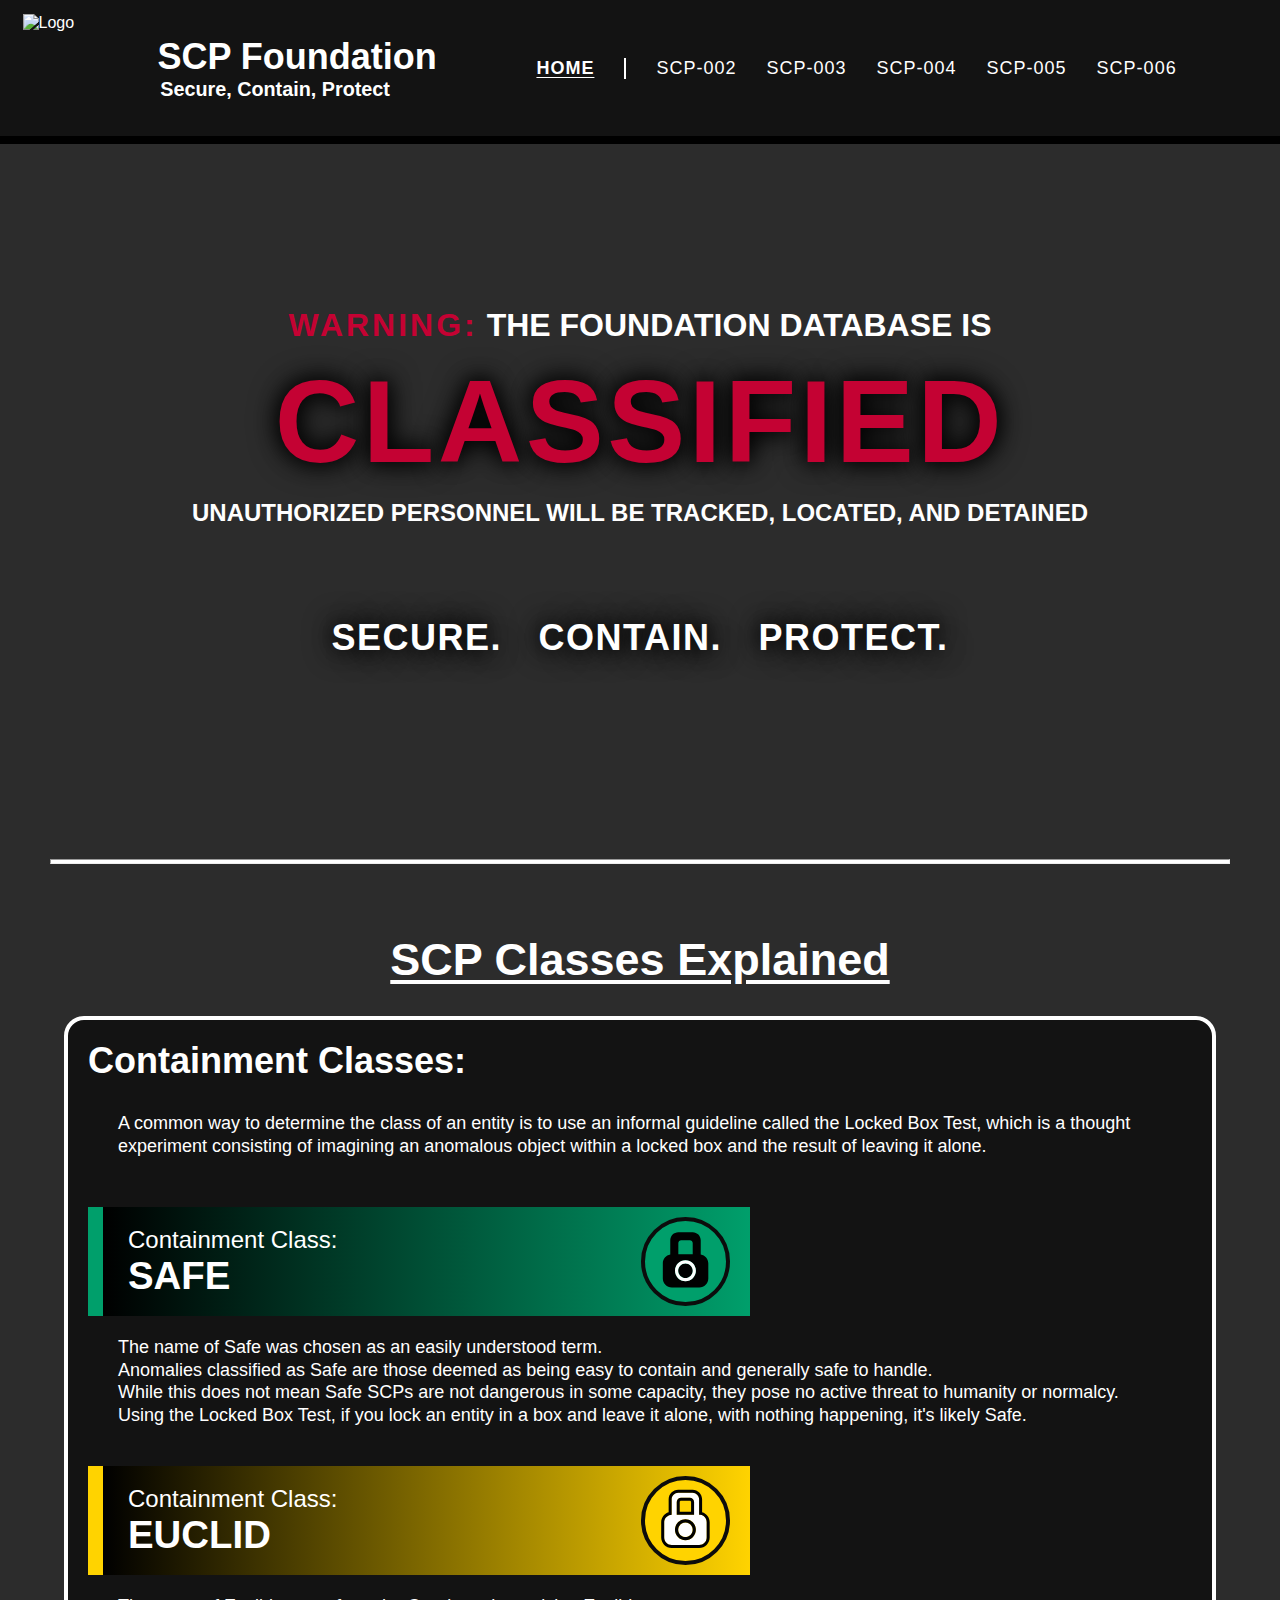
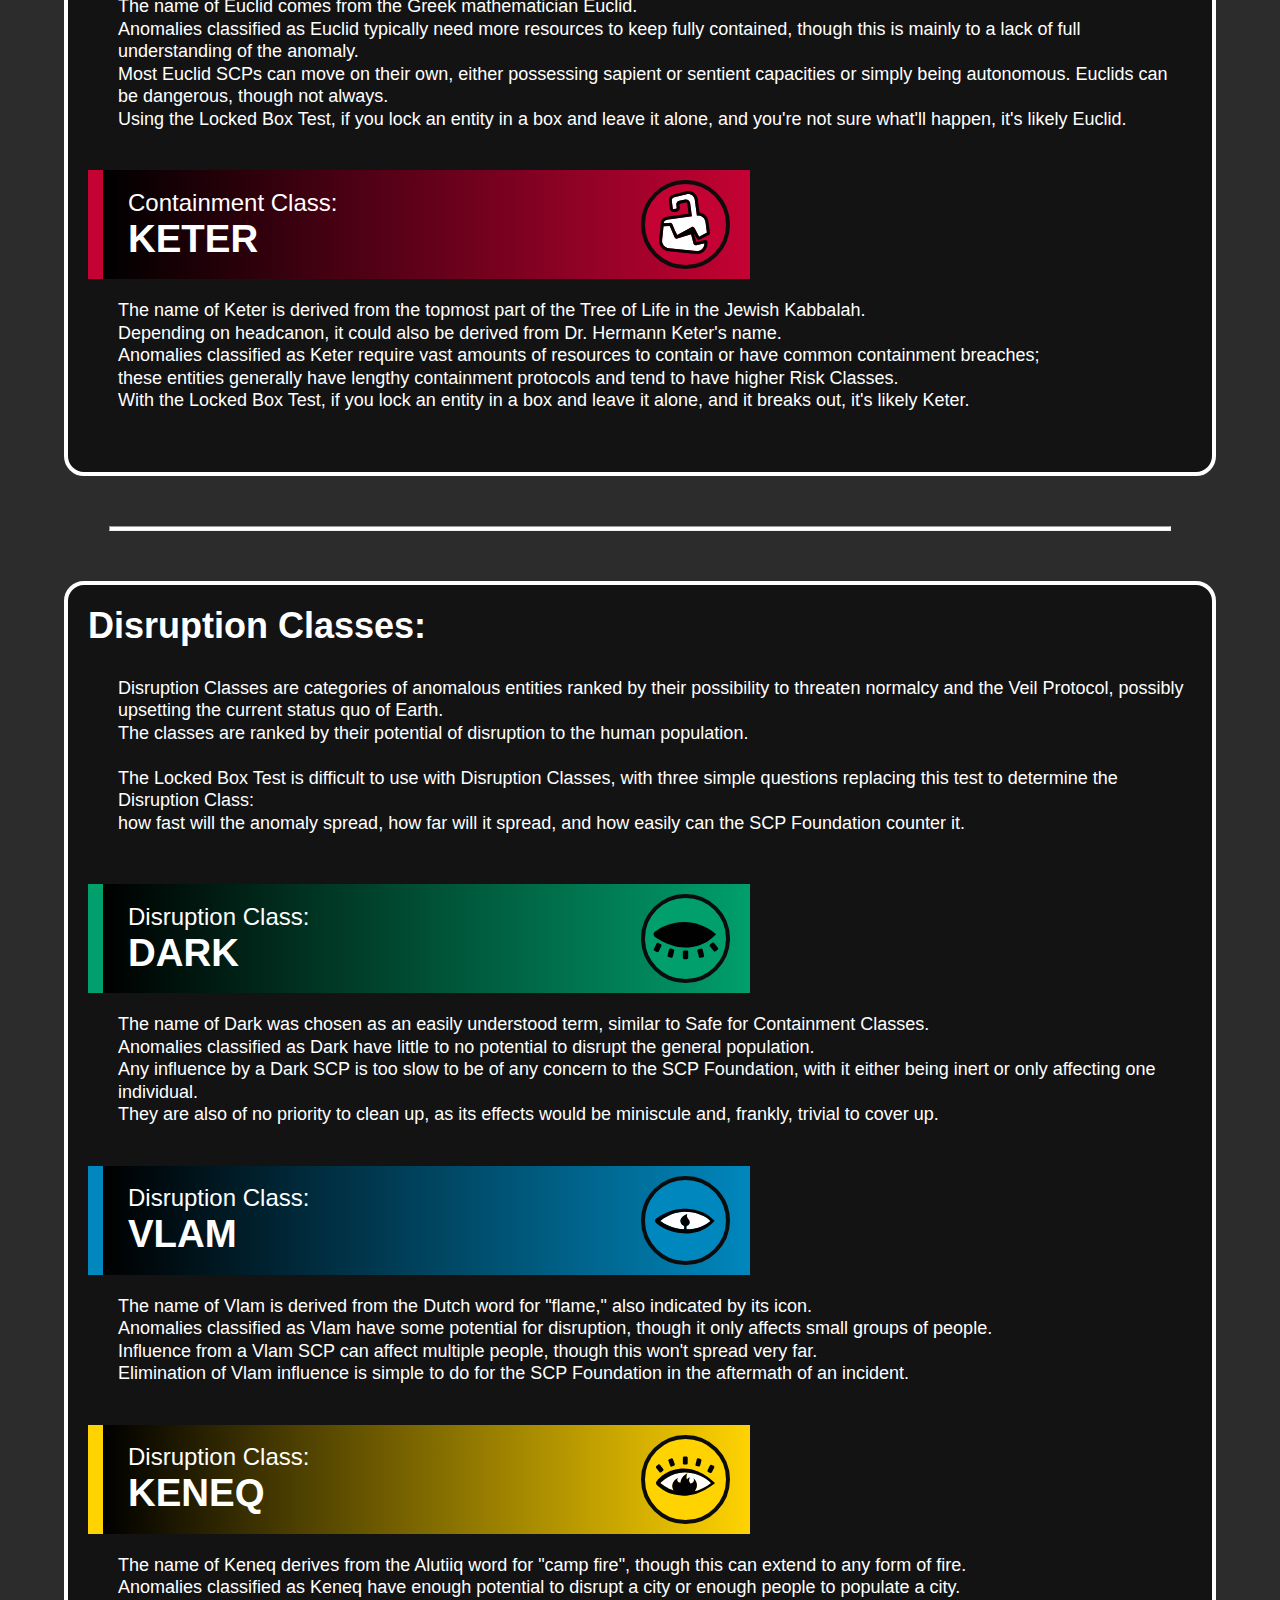
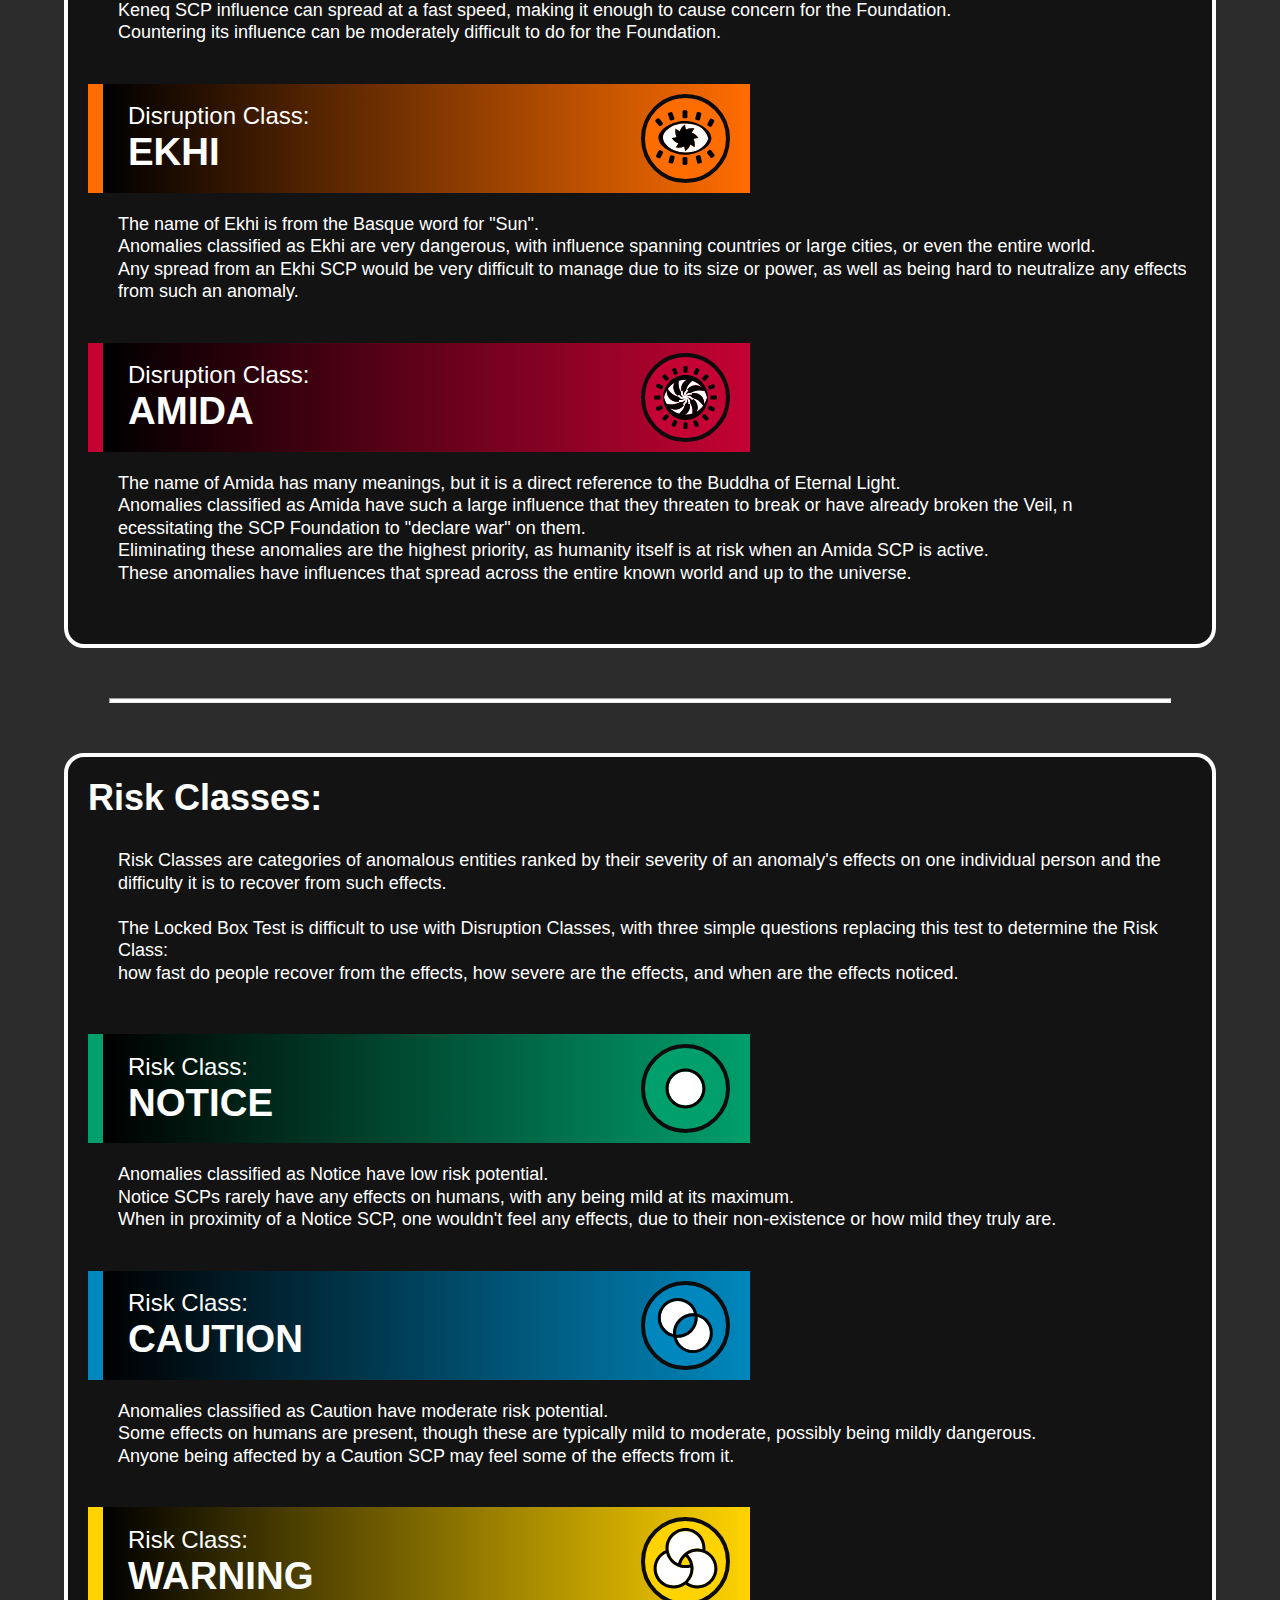
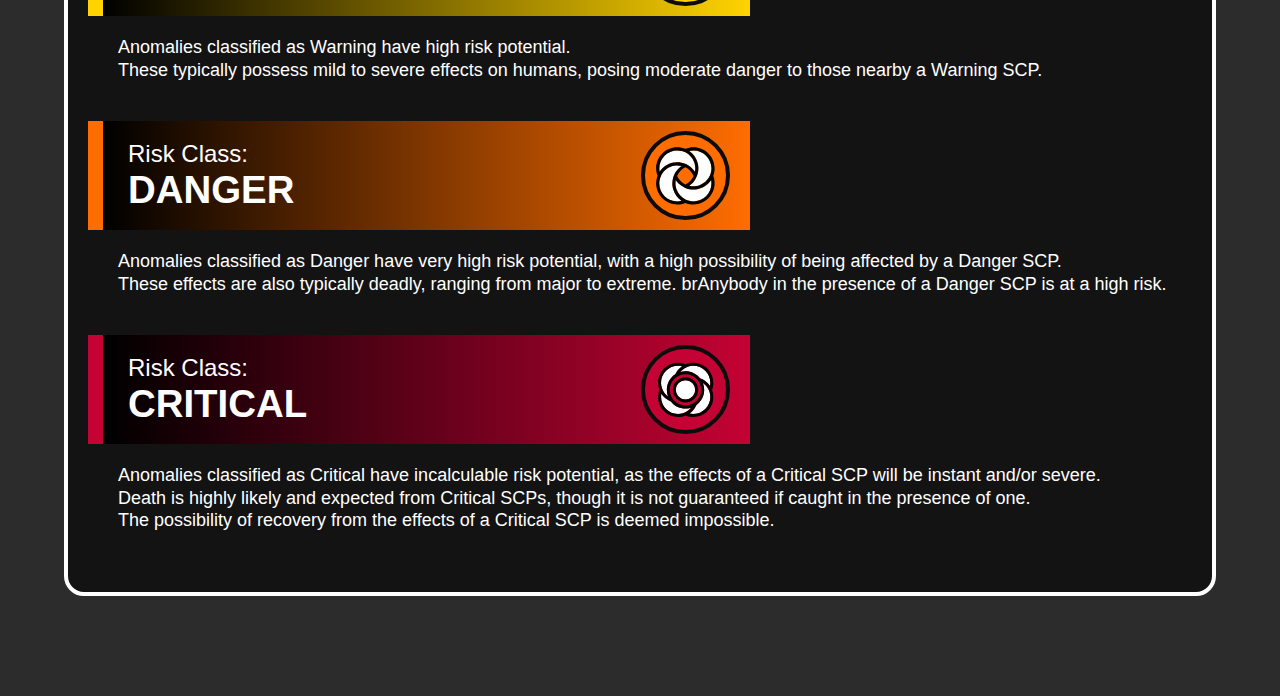
==== commit c7d76e06: "Fixed classes being ids instead" ====
--- a/index.html
+++ b/index.html
@@ -78,7 +78,7 @@
                 <div class="containmentclass safe">
                     <P>
                         Containment Class:
-                        <br> <span id="SCPclass">SAFE</span>
+                        <br> <span class="SCPclass">SAFE</span>
                     </P>
                     <div class="icon-image"><img src="images/ContainmentClass/safe-icon.svg"  alt="safe Icon"></div>
                 </div>
@@ -92,7 +92,7 @@
                 <div class="containmentclass euclid">
                     <P>
                         Containment Class:
-                        <br> <span id="SCPclass">EUCLID</span>
+                        <br> <span class="SCPclass">EUCLID</span>
                     </P>
                     <div class="icon-image"><img src="images/ContainmentClass/euclid-icon.svg" alt="Euclid Icon"></div>
                 </div>
@@ -106,7 +106,7 @@
                 <div class="containmentclass keter">
                     <P>
                         Containment Class:
-                        <br> <span id="SCPclass">KETER</span>
+                        <br> <span class="SCPclass">KETER</span>
                     </P>
                     <div class="icon-image"><img src="images/ContainmentClass/keter-icon.svg" alt="keter Icon"></div>
                 </div>
@@ -137,7 +137,7 @@
                 <div class="containmentclass dark">
                     <P>
                         Disruption Class:
-                        <br> <span id="SCPclass">DARK</span>
+                        <br> <span class="SCPclass">DARK</span>
                     </P>
                     <div class="icon-image"><img src="images/DisruptionClass/dark-icon.svg"  alt="dark Icon"></div>
                 </div>
@@ -151,7 +151,7 @@
                 <div class="containmentclass vlam">
                     <P>
                         Disruption Class:
-                        <br> <span id="SCPclass">VLAM</span>
+                        <br> <span class="SCPclass">VLAM</span>
                     </P>
                     <div class="icon-image"><img src="images/DisruptionClass/vlam-icon.svg"  alt="vlam Icon"></div>
                 </div>
@@ -165,7 +165,7 @@
                 <div class="containmentclass keneq">
                     <P>
                         Disruption Class:
-                        <br> <span id="SCPclass">KENEQ</span>
+                        <br> <span class="SCPclass">KENEQ</span>
                     </P>
                     <div class="icon-image"><img src="images/DisruptionClass/keneq-icon.svg"  alt="keneq Icon"></div>
                 </div>
@@ -179,7 +179,7 @@
                 <div class="containmentclass ekhi">
                     <P>
                         Disruption Class:
-                        <br> <span id="SCPclass">EKHI</span>
+                        <br> <span class="SCPclass">EKHI</span>
                     </P>
                     <div class="icon-image"><img src="images/DisruptionClass/ekhi-icon.svg" alt="ekhi Icon"></div>
                 </div>
@@ -192,7 +192,7 @@
                 <div class="containmentclass amida">
                     <P>
                         Disruption Class:
-                        <br> <span id="SCPclass">AMIDA</span>
+                        <br> <span class="SCPclass">AMIDA</span>
                     </P>
                     <div class="icon-image"><img src="images/DisruptionClass/amida-icon.svg" alt="amida Icon"></div>
                 </div>
@@ -221,7 +221,7 @@
                 <div class="containmentclass notice">
                     <P>
                         Risk Class:
-                        <br> <span id="SCPclass">NOTICE</span>
+                        <br> <span class="SCPclass">NOTICE</span>
                     </P>
                     <div class="icon-image"><img src="images/RiskClass/notice-icon.svg" alt="notice Icon"></div>
                 </div>
@@ -234,7 +234,7 @@
                 <div class="containmentclass caution">
                     <P>
                         Risk Class:
-                        <br> <span id="SCPclass">CAUTION</span>
+                        <br> <span class="SCPclass">CAUTION</span>
                     </P>
                     <div class="icon-image"><img src="images/RiskClass/caution-icon.svg" alt="caution Icon"></div>
                 </div>
@@ -247,7 +247,7 @@
                 <div class="containmentclass warning">
                     <P>
                         Risk Class:
-                        <br> <span id="SCPclass">WARNING</span>
+                        <br> <span class="SCPclass">WARNING</span>
                     </P>
                     <div class="icon-image"><img src="images/RiskClass/warning-icon.svg"  alt="warning Icon"></div>
                 </div>
@@ -259,7 +259,7 @@
                 <div class="containmentclass danger">
                     <P>
                         Risk Class:
-                        <br> <span id="SCPclass">DANGER</span>
+                        <br> <span class="SCPclass">DANGER</span>
                     </P>
                     <div class="icon-image"><img src="images/RiskClass/danger-icon.svg"  alt="danger Icon"></div>
                 </div>
@@ -272,7 +272,7 @@
                 <div class="containmentclass critical">
                     <P>
                         Risk Class:
-                        <br> <span id="SCPclass">CRITICAL</span>
+                        <br> <span class="SCPclass">CRITICAL</span>
                     </P>
                     <div class="icon-image"><img src="images/RiskClass/critical-icon.svg"  alt="critical Icon"></div>
                 </div>
